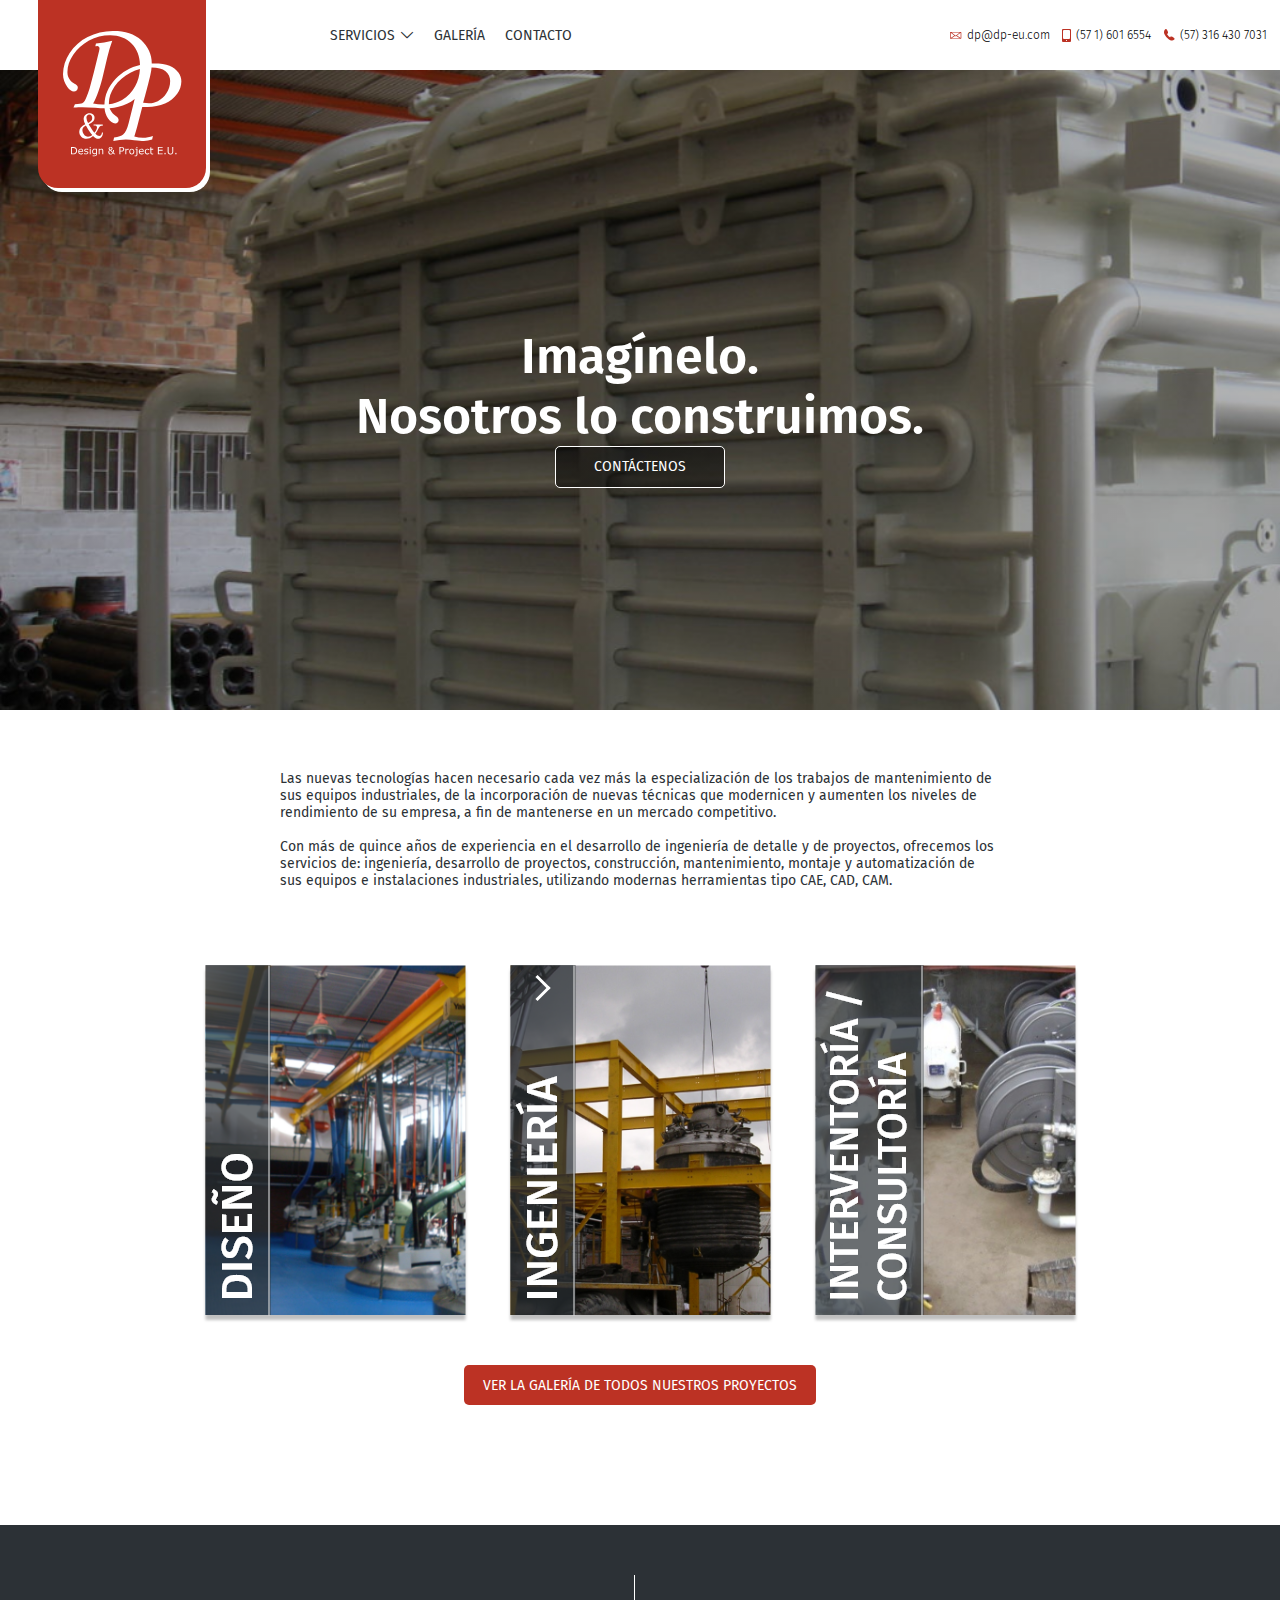
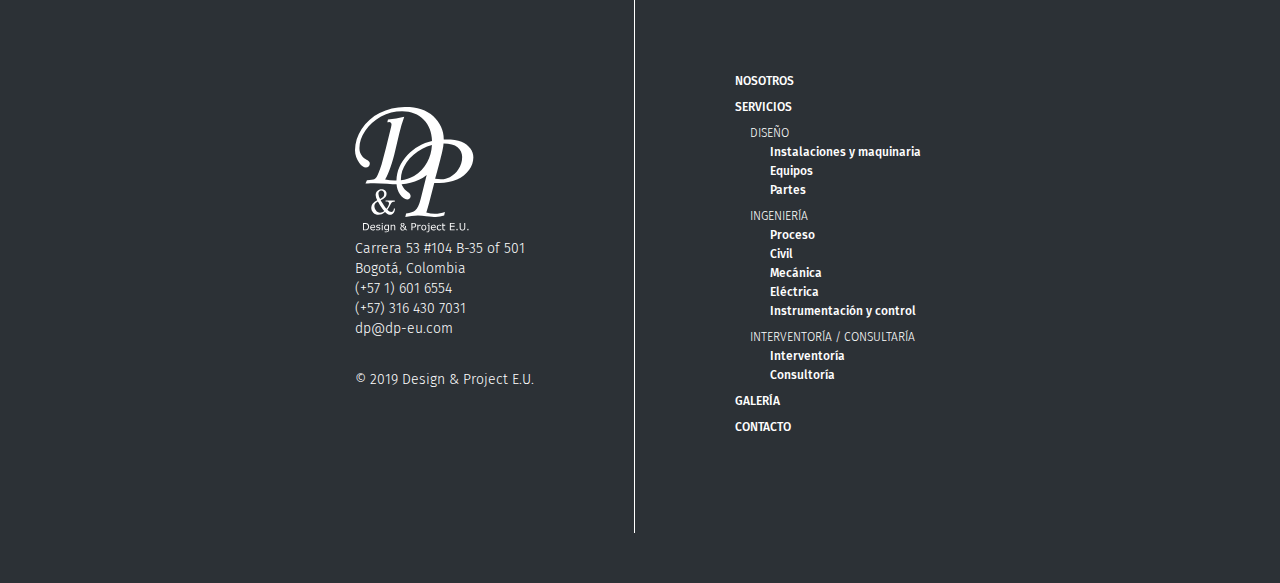
==== index.html @ 3a41f76b "Ajustes terminados" ====
<!DOCTYPE html>
<html>
  <head>
    <meta charset="utf-8">
    <title>Home</title>
    <link rel="icon" type="image/png" href="images/favicon_dyp.png" />
    <link href="https://fonts.googleapis.com/css?family=Fira+Sans:300,400,500,600" rel="stylesheet">
    <link rel="stylesheet" href="css/design.css">
    <link rel="stylesheet" href="css/pestaña.css">
    <meta name="viewport" content="width=device-width, initial-scale=1.0" />
  </head>
  <body>
    
    <!-- Logo -->
    <figure class="logotipo">
      <a id="logotipo" href="index.html">
        <div class="logotipo_fondo_blanco">
        </div>
        <div class="logotipo_fondo_carmesi">
          <img src="images/header/Logo DG 2019/Logo DG 2019.png" alt="">
        </div>
      </a>
    </figure>
      
    <header class="header">
      <div class="responsive">
        <a href="index.html" class="logo_responsive"></a>
        <i class="icon-menu burger_button" id="burger_menu"></i>
      </div>
      <nav class="menu">
        <ul>
          <li>
            <a class="submenu" href="#">SERVICIOS <i class="icon-down" style="text-indent: 5px;"></i></a>
            <nav class="desplegable">
              <ul>
                <li><a href="diseño.html">Diseño</a></li>
                <li><a href="ingenieria.html">Ingeniería</a></li>
                <li><a href="interventoria.html">Interventoria/Consultoria</a></li>
              </ul>
            </nav>
          </li>
          <li>
            <a class="submenu" href="galeria.html">GALERÍA</a>
          </li>
          <li>
            <a class="submenu" href="contacto.html">CONTACTO</a>
          </li>
        </ul>
      </nav>
      <div class="datos_contacto">
        <ul>
          <li>
            <img src="images/header/Grupo 2/Grupo 2.png" alt="correo" align="center"><p class="contacto">dp@dp-eu.com</p>
          </li>
          <li>
            <img src="images/header/Grupo 6/Grupo 6.png" alt="telefono" align="center"><p class="contacto">(57 1) 601 6554</p>
          </li>
          <li>
            <img src="images/header/Grupo 7/Grupo 7.png" alt="telefono movil" align="center"><p class="contacto">(57) 316 430 7031</p>
          </li>
        </ul>
      </div>
    </header>

    <!-- Portada -->
    <section class="background">
      <div class="contenedor">
        <div class="presentacion">
          <h1>Imagínelo.<br>Nosotros lo construimos.</h1>
          <div align="center">
            <div class="contacto_caja">
              <a class="contacto_enlace" href="#">CONTÁCTENOS</a>
            </div>
          </div>
        </div>
      </div>
    </section>

    <!-- Proyectos -->
    <section class="proyectos">
      <div class="contenedor">
        <p class="parrafo">Las nuevas tecnologías hacen necesario cada vez más la especialización de los trabajos de mantenimiento de sus equipos industriales, de la incorporación de nuevas técnicas que modernicen y aumenten los niveles de rendimiento de su empresa, a fin de mantenerse en un mercado competitivo.<br/><br/>Con más de quince años de experiencia en el desarrollo de ingeniería de detalle y de proyectos, ofrecemos los servicios de: ingeniería, desarrollo de proyectos, construcción, mantenimiento, montaje y automatización de sus equipos e instalaciones industriales, utilizando modernas herramientas tipo CAE, CAD, CAM.</p>
        
        <article class="proyecto_caja_home">
          <a href="diseño.html">
            <img src="images/home/img_serv_1_home.png" alt="">
          </a>
        </article>
      
        <article class="proyecto_caja_home">
          <a href="ingenieria.html">
            <img src="images/home/img_serv_2_home.png" alt="">
          </a>
        </article>
      
        <article class="proyecto_caja_home">
          <a href="interventoria.html">
            <img src="images/home/img_serv_3_home.png" alt="">
          </a>
        </article>

        <div class="contenedor_caja">
          <div class="ver_proyectos_caja">
            <a class="ver_proyectos" href="proyectos.html">VER LA GALERÍA DE TODOS NUESTROS PROYECTOS</a>
          </div>
        </div>
      </div>
    </section>

    <!-- Footer -->
    <footer class="footer">
      <div class="contenedor">

        <div class="col1">
          <img src="images/header/Logo DG 2019/Logo DG 2019.png" />
          <p class="a">Carrera 53 #104 B-35 of 501</p>
          <p class="a">Bogotá, Colombia</p>
          <p class="a">(+57 1) 601 6554</p>
          <p class="a">(+57) 316 430 7031</p>
          <p class="a">dp@dp-eu.com</p>
          <br>
          <p>© 2019 Design & Project E.U.</p>
        </div>

        <div class="linea"></div>

        <div class="col2">
          <p>NOSOTROS</p>
          <p>SERVICIOS</p>
          <div class="a">
            <p>DISEÑO</p>
            <div class="b">
              <p>Instalaciones y maquinaria</p>
              <p>Equipos</p>
              <p>Partes</p>
            </div>
          </div>
          <div class="a">
            <p>INGENIERÍA</p>
            <div class="b">
              <p>Proceso</p>
              <p>Civil</p>
              <p>Mecánica</p>
              <p>Eléctrica</p>
              <p>Instrumentación y control</p>
            </div>
          </div>
          <div class="a">
            <p>INTERVENTORÍA / CONSULTARÍA</p>
            <div class="b">
              <p>Interventoría</p>
              <p>Consultoría</p>
            </div>
          </div>
          <P>GALERÍA</P>
          <p>CONTACTO</p>
        </div>

      </div>
    </footer>
    <script type="text/javascript" src="javascript/menu.js"></script>
  </body>
</html>
---- css/design.css ----
/* Icono */

@font-face {
  font-family: 'icomoon';
  src:  url('../fonts/icomoon.eot?j0wt7a');
  src:  url('../fonts/icomoon.eot?j0wt7a#iefix') format('embedded-opentype'),
    url('../fonts/icomoon.ttf?j0wt7a') format('truetype'),
    url('../fonts/icomoon.woff?j0wt7a') format('woff'),
    url('../fonts/icomoon.svg?j0wt7a#icomoon') format('svg');
  font-weight: normal;
  font-style: normal;
}

[class^="icon-"], [class*=" icon-"] {
  /* use !important to prevent issues with browser extensions that change fonts */
  font-family: 'icomoon' !important;
  speak: none;
  font-style: normal;
  font-weight: normal;
  font-variant: normal;
  text-transform: none;
  line-height: 1;

  /* Better Font Rendering =========== */
  -webkit-font-smoothing: antialiased;
  -moz-osx-font-smoothing: grayscale;
}

.icon-menu:before {
  content: "\e902";
}
.icon-down:before {
  content: "\e900";
}

/* Header_responsive */
.responsive{
  display: none;
  padding: 5px;
  border-bottom: 1px solid black;
  background: #E9E9E9;
}

.logo_responsive {
  display: none;
  width: 40px;
  height: 40px;
  background-size: 40px 40px;
  background-image: url('../images/header/Logo\ DP.svg');
}

.burger_button {
  width: 40px;
  height: 40px;
  display: none;
  line-height: 40px;
  text-align: center;
  z-index: 6;
  left: 5px;
  top: 5px;
  color: black;
  /* float: right; */
}


/* General */

body {
  font-family: 'Fira Sans', sans-serif;
  margin: 0;
}

.contenedor {
  max-width: 955px;
  margin: auto;
  position: relative;
}

a {
  text-decoration: none;
}

/* Header */

#logotipo {
  z-index: 200;
}

.logotipo {
  margin-top: 0px;
  margin-left: 3%;
  /* display: inline-block; */
  display: flex;
  align-self: flex-start;
  position: fixed;
  z-index: 200;
}

.logotipo_fondo_carmesi {
  display: flex;
  align-items: center;
  justify-content: center;
  width: 168px;
  height: 188px;
  background: #BC3224;
  border-radius: 0px 0px 20px 20px;
  position: relative;
}

.logotipo_fondo_blanco {
  margin: 0px 4px 4px 4px;
  display: flex;
  align-items: center;
  justify-content: center;
  width: 168px;
  height: 192px;
  background: #FFFFFF;
  border-radius: 0px 0px 20px 20px;
  position: absolute;
}

.header {
  display: flex;
  height: 70px;
  width: 100%;
  z-index: 1;
  align-items: center;
  justify-content: space-between;
  flex-wrap: wrap;
}

.menu {
  padding-left: 25%;
  height: inherit;
  display: flex;
}

.menu ul {
  display: flex;
  height: inherit;
  margin: 0px;
  padding: 0px;
  list-style: none;
  justify-content: space-around;
}

.menu ul li {
  height: inherit;
  margin: 0px 5%;
}

.menu li a {
  height: inherit;
  display: flex;
  align-items: center;
}

.menu li a { /* las propiedades del texto */
  text-decoration: none;
  color: #2C3136;
  font-size: 14px;
  font-weight: 400;
}

.menu ul li .submenu:hover {
  box-sizing: border-box;
  color: #BC3224;
  border-bottom: 3px solid #BC3224;
}

.datos_contacto {
  display: flex;
  padding-right: 1vw;
}

.datos_contacto ul {
  display: inherit;
}

.datos_contacto li {
  display: inherit;
  margin-left: 1vw;
  align-items: center;
}

.header .contacto {
  display: inherit;
  margin-left: 5px;
  font-size: 12px;
  font-weight: 300;
}

/* Menu desplegable */

.desplegable {
  display: none;
  margin-top: 0px;
  background: linear-gradient(
      rgba(255, 255, 255, 0.5),
      rgba(255, 255, 255, 0.5)
    );
    border: 1px solid #707070;
}

.desplegable ul li a {
  margin-top: 1.5px;
  color: #161616;
	text-decoration:none;
	padding:10px 12px;
}

.desplegable ul li a:hover {
  color: #BC3224;
}

.desplegable {
	position:absolute;
	/* min-width:140px; */
  margin: 0px;
  padding: 0px;
}

.menu li:hover > .desplegable {
  display: block;
}

.desplegable ul {
  position:relative;
  justify-content: center;
  flex-direction: column;
  z-index: 1;
}

/* Portada */

.background {
  background-image: linear-gradient(
      rgba(0, 0, 0, 0.3),
      rgba(0, 0, 0, 0.3)
    ),
    url('../images/IMG_0376/IMG_0376.png');
  background-size: cover;
  padding: 20px;
  height: 600px;
  display: flex;
  align-items: center;
  justify-content: center;
}

.background_diseño {
  background-image: linear-gradient(
      rgba(0, 0, 0, 0.3),
      rgba(0, 0, 0, 0.3)
    ),
    url('../images/S5000719/S5000719.png');
  background-size: cover;
  padding: 20px;
  height: 200px;
  display: flex;
  align-items: center;
  justify-content: center;
  flex-wrap: wrap;
}

.background_ingenieria {
  background-image: linear-gradient(
      rgba(0, 0, 0, 0.3),
      rgba(0, 0, 0, 0.3)
    ),
    url('../images/Imagen016/Imagen016.png');
  background-size: cover;
  padding: 20px;
  height: 200px;
  display: flex;
  align-items: center;
  justify-content: center;
  flex-wrap: wrap;
}

.background_interventoria {
  background-image: linear-gradient(
      rgba(0, 0, 0, 0.3),
      rgba(0, 0, 0, 0.3)
    ),
    url('../images/Imagen_001/Imagen_001.png');
  background-size: cover;
  padding: 20px;
  height: 200px;
  display: flex;
  align-items: center;
  justify-content: center;
  flex-wrap: wrap;
}

.background_proyectos {
  background-image: linear-gradient(
      rgba(0, 0, 0, 0.3),
      rgba(0, 0, 0, 0.3)
    ),
    url('../images/S5000719/S5000719.png');
  background-size: cover;
  padding: 20px;
  height: 200px;
  display: flex;
  align-items: center;
  justify-content: center;
  flex-wrap: wrap;
}

.presentacion {
  text-align: center;
  display: flex;
  justify-content: center;
  align-items: center;
  flex-direction: column;
}

h1 {
  font-weight: 600;
  font-size: 50px;
  color: #FFFFFF;
  margin-bottom: 0px;
}

.texto_background {
  color: white;
  max-width: 400px;
}

.contacto_caja {
  display: flex;
  background: linear-gradient(
      rgba(0, 0, 0, 0.5),
      rgba(0, 0, 0, 0.5)
    );
  width: 168px;
  height: 40px;
  border: 1px solid #FFFFFF;
  border-radius: 5px;
  align-items: center;
  justify-content: center;
}

.contacto_enlace {
  color: white;
  font-size: 14px;
  font-weight: 400;
}

/* Sección proyectos */

.proyectos {
  display: flex;
  justify-content: center;
  flex-wrap: flex;
  text-align: center;
}

.titulo {
  margin-top: 60px;
  margin-bottom: 22.5px;
  text-align: center;
  font-size: 36px;
  font-weight: 400;
  color: #2C3136;
}

.proyecto_caja_home {
  display: inline-block;
  margin: 16px;
}

.proyecto_caja {
  width: 260px;
  height: 349.5px;
  padding: 5px 5px 14px 5px;
  display: inline-block;
  margin: 16px;
  background: #E9E9E9;
  text-align: center;
}

/* Sí los titulos son como me mostro Camilo, es necesario quitar '.proyecto_titulo_especial' por '.proyecto_titulo' y hacer los respectivos cambios*/

.proyecto_titulo {
  display: flex;
  flex-wrap: flex;
  justify-content: center;
  font-size: 16px;
  font-weight: 500;
  margin: 0px 0px 3em 0px;
}

.proyecto_titulo_especial {
  display: flex;
  flex-wrap: flex;
  justify-content: center;
  font-size: 16px;
  font-weight: 500;
  margin: 0px 0px 2em 0px;
}

.proyecto_subtitulo {
  font-size: 11px;
  font-weight: 400;
  margin-bottom: 6px;
}

.proyecto_datos {
  font-size: 13px;
  font-weight: 400;
}

.ver_imagenes {
  font-size: 12px;
  font-weight: 400;
  color: #BC3224;
}

.contenedor_caja {
  padding-top: 20px;
  display: flex;
  justify-content: center;
}

.ver_proyectos_caja {
  width: 352px;
  height: 40px;
  border-radius: 5px;
  /* border: none; */
  /* padding: 20px 68px 10px; */
  background: #BC3224;
  cursor: pointer;
  text-decoration: none;
  display: flex;
  align-items: center;
  justify-content: center;
  margin-bottom: 120px;
}

.ver_proyectos {
  color: white;
  font-size: 14px;
  font-weight: 400;
}

/* Footer */

.footer {
  color: #FFFFFF;
  background: #2C3136;
  padding: 50px;
  display: flex;
}

.footer .contenedor {
  display: flex;
  justify-content: space-evenly;
  align-items: center;
}

.col1 {
  font-size: 14px;
  font-weight: 300;
}

.col1 .a {
  margin: 3px 0px;
}

.linea {
  background: #FFFFFF;
  width: 1px;
  height: 558px;
  margin: 0px 100px;
}

.col2 {
  color: white;
  font-size: 12px;
  font-weight: 500;
  margin: 0px;
}

.col2 .a {
  text-indent: 15px;
  font-weight: 300;
}

.col2 .a p {
  margin-top: 12px;
  margin-bottom: 5px;
}

.col2 .b {
  text-indent: 30px;
  font-weight: 500;
}

.col2 .b p {
  margin: 5px;
}

/* Media Queries */

@media screen and (max-width: 1024px) {
  .logotipo {
    margin: 0px;
  }
}

@media screen and (max-width: 790px) {
  .datos_contacto {
    /* padding-right: .5vw; */
  }
}

@media screen and (max-width: 768px) {
  .datos_contacto {
    display: none;
  }
  body {
    position: relative;
  }
  .responsive{
    display: flex;
    width: 100%;
    justify-content: space-between;
    z-index: 2;
  }
  .logo_responsive {
    display: block;
  }
  .burger_button {
    display: block;
  }
  .logotipo {
    display: none;
  }
  .header {
    /* display: block; */
    position: absolute;
    display: flex;
    height: auto;
    justify-content: center;
    justify-content: space-between;
  }
  .header ul {
    display: block;
  }
  .header ul li {
    height: 50px;
  }
  .header a {
    justify-content: center;
  }
  .menu {
    display: flex;
    /* display: flex; */
    padding: 0px;
    margin: 0px;
    width: 100%;
    justify-content: center;
    background-color: rgba(255, 255, 255, 0.5);
    position: absolute;
    top: -151px;
    /* left: -100vw; */
    transition: .3s;
  }
  .menu.is_active {
    top: 50px;
    /* left: 0; */
  }
  .menu ul li {
    border-bottom: .5px solid black;
  }
  .menu ul, .menu ul li, .menu ul li a {
    width: 100%;
    margin: 0px;
  }
  hr {
    display: none;
  }
}

@media screen and (max-width: 480px) {
  .background {
    height: 300px;
  }
  h1 {
    font-size: 40px;
  }
  .titulo {
    font-size: 24px;
  }
  .footer .contenedor{
    display: block;
  }
  .col1 {
    text-align: center;
  }
  .linea {
    display: none;
  }

}

@media screen and (max-width: 320px) {
  .ver_proyectos_caja {
    width: 300px;
  }
  .titulo {
    font-size: 20px;
  }
}
---- css/pestaña.css ----
.pegado {
  position: -webkit-sticky;
}

/* Style the tab */
.tab {
  margin-top: 50px;
  overflow: hidden;
  text-align: center;
  border-bottom: 1px solid #707070;
  display: flex;
  justify-content: center;
  align-items: center;
  flex-wrap: flex;
}

/* Style the buttons that are used to open the tab content */
.tab button {
  background-color: inherit;
  float: left;
  border: none;
  outline: none;
  cursor: pointer;
  padding: 14px 16px;
}

/* Change background color of buttons on hover */
.tab button:hover {
  color: #BC3224;
}

/* Create an active/current tablink class */
.tab button.active {
  font-weight: bold;
  color: #BC3224;
  border-bottom: 3px solid #BC3224;
}

/* Style the tab content */
.tabcontent {
  display: none;
  margin: auto;
  position: relative;
}

.tabcontent h2 {
  font-size: 33px;
  font-weight: 400;
  color: #2C3136;
  text-align: center;
}

.texto {
  margin: auto;
  margin-bottom: 60px;
  max-width: 450px;
  position: relative;
  font-size: 16px;
  font-weight: 400;
  color: #2C3136;
  display: flex;
}

.parrafo {
  margin: 60px 117.500px;
  max-width: 720px;
  position: relative;
  font-size: 14px;
  font-weight: 400;
  color: #2C3136;
  display: flex;
  flex-wrap: wrap;
  text-align: start;
}

.linear {
  text-align: center;
  /* display: flex;
  justify-content: center;
  align-items: center; */
}

.tabcontent .izquierda {
  /* align: left; */
  size: 1px;
  width: 31%;
  display: inline-block;
  /* display: inherit; */
}

.tabcontent .titulo_pestaña {
  margin: 15px;
  /* margin-top: 60px; */
  margin-bottom: 22.5px;
  text-align: center;
  font-size: 28px;
  font-weight: 300;
  color: #2C3136;
  /* flex-wrap: nowrap; */
  display: inline-block;
  /* display: inherit; */
}

.tabcontent .derecha {
  /* align: right; */
  size: 1px;
  width: 31%;
  display: inline-block;
  /* display: inherit; */
}

.alinear {
  display: flex;
  align-items: center;
  flex-wrap: wrap;
  justify-content: center;
}

/* boton de desarrollo contacto */

.desarrollo_contacto { /*padre*/
  margin-top: 30px;
  margin-bottom: 120px;
  background: #1C3144;
  height: 5%;
  border: 1px solid #707070;
  color: #FFFFFF;
  padding: 40px;
  display: flex;
  justify-content: space-evenly;
  align-items: center;
  flex-wrap: wrap;
}

.desarrollo_contacto p { /*hijo*/
  max-width: 500px;
  font-size: 24px;
  font-weight: 400;
  text-align: center;
}

.desarrollo_contacto .boton { /*hijo*/
  max-width: 150px;
  height: 24px;
  background: #BC3224;
  border-radius: 5px;
  padding: 34px;
  text-decoration: none;
  /* sombra */
}

.desarrollo_contacto .boton .enlace { /*hijo*/
  font-size: 14px;
  font-weight: 400;
  color: #FFFFFF;
}

@media screen and (max-width: 768px) {
  .tabcontent .izquierda {
    display: none;
  }
  .tabcontent .derecha {
    display: none;
  }
  .parrafo {
    margin: 60px 8%;
  }
}

@media screen and (max-width: 480px) {
  .tab {
    flex-direction: column;
  }
}
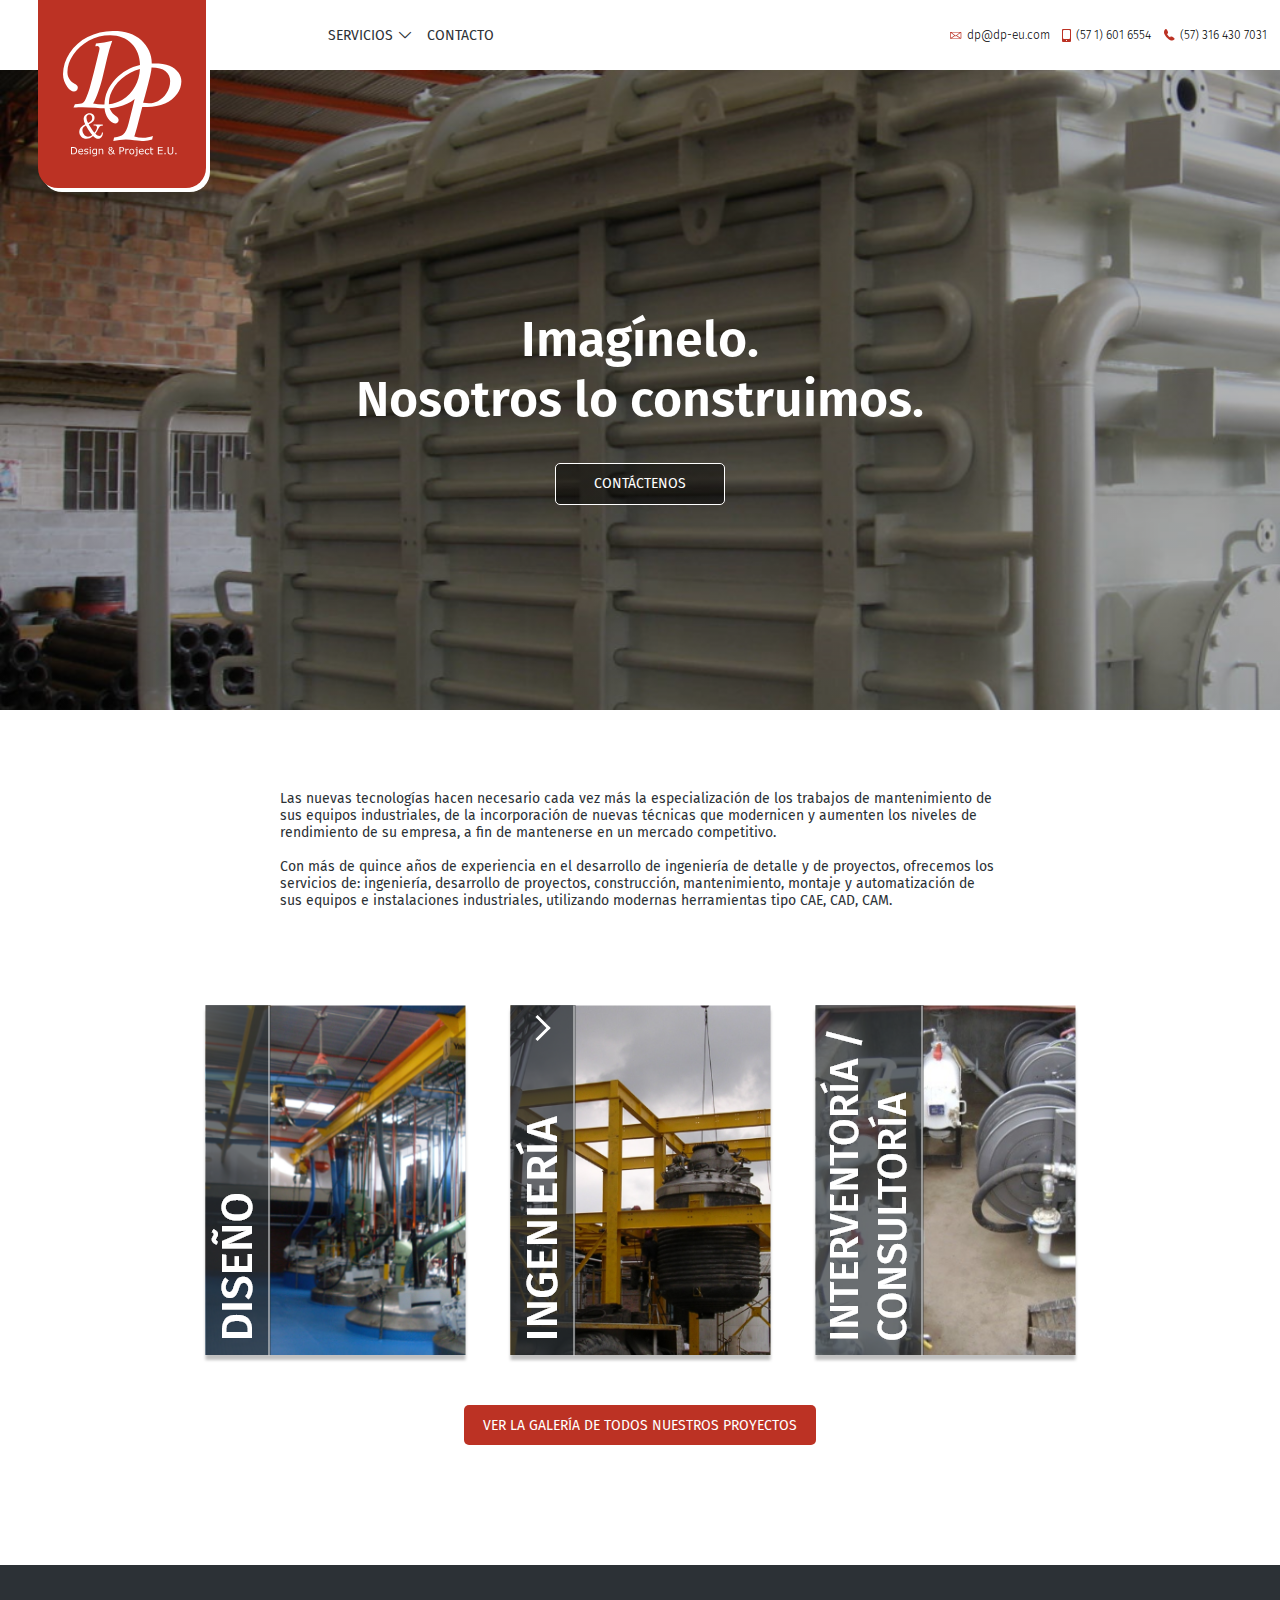
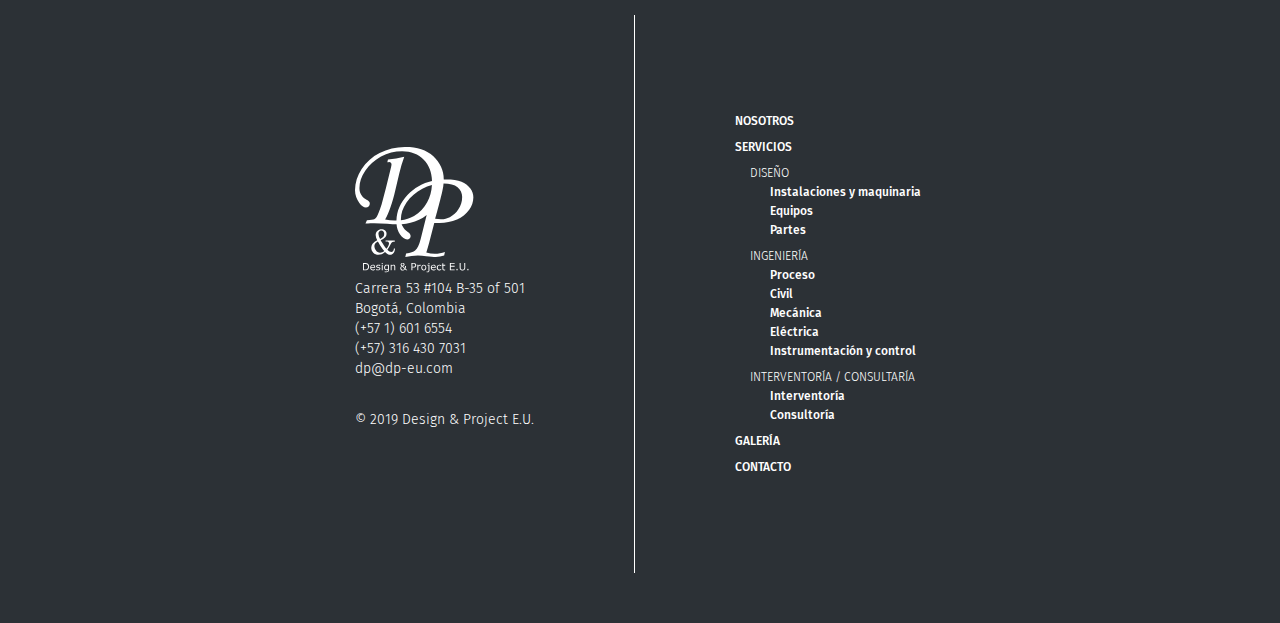
==== commit fba0cc83: "Proyecto ya en producción, ajustes pendientes" ====
--- a/index.html
+++ b/index.html
@@ -39,9 +39,9 @@
               </ul>
             </nav>
           </li>
-          <li>
+          <!-- <li>
             <a class="submenu" href="galeria.html">GALERÍA</a>
-          </li>
+          </li> -->
           <li>
             <a class="submenu" href="contacto.html">CONTACTO</a>
           </li>
@@ -79,21 +79,21 @@
     <!-- Proyectos -->
     <section class="proyectos">
       <div class="contenedor">
-        <p class="parrafo">Las nuevas tecnologías hacen necesario cada vez más la especialización de los trabajos de mantenimiento de sus equipos industriales, de la incorporación de nuevas técnicas que modernicen y aumenten los niveles de rendimiento de su empresa, a fin de mantenerse en un mercado competitivo.<br/><br/>Con más de quince años de experiencia en el desarrollo de ingeniería de detalle y de proyectos, ofrecemos los servicios de: ingeniería, desarrollo de proyectos, construcción, mantenimiento, montaje y automatización de sus equipos e instalaciones industriales, utilizando modernas herramientas tipo CAE, CAD, CAM.</p>
+        <p class="parrafo_home">Las nuevas tecnologías hacen necesario cada vez más la especialización de los trabajos de mantenimiento de sus equipos industriales, de la incorporación de nuevas técnicas que modernicen y aumenten los niveles de rendimiento de su empresa, a fin de mantenerse en un mercado competitivo.<br/><br/>Con más de quince años de experiencia en el desarrollo de ingeniería de detalle y de proyectos, ofrecemos los servicios de: ingeniería, desarrollo de proyectos, construcción, mantenimiento, montaje y automatización de sus equipos e instalaciones industriales, utilizando modernas herramientas tipo CAE, CAD, CAM.</p>
         
-        <article class="proyecto_caja_home">
+        <article class="caja_alternativa">
           <a href="diseño.html">
             <img src="images/home/img_serv_1_home.png" alt="">
           </a>
         </article>
       
-        <article class="proyecto_caja_home">
+        <article class="caja_alternativa">
           <a href="ingenieria.html">
             <img src="images/home/img_serv_2_home.png" alt="">
           </a>
         </article>
       
-        <article class="proyecto_caja_home">
+        <article class="caja_alternativa">
           <a href="interventoria.html">
             <img src="images/home/img_serv_3_home.png" alt="">
           </a>
--- a/css/design.css
+++ b/css/design.css
@@ -196,8 +196,8 @@
   display: none;
   margin-top: 0px;
   background: linear-gradient(
-      rgba(255, 255, 255, 0.5),
-      rgba(255, 255, 255, 0.5)
+      rgba(255, 255, 255, 1.0),
+      rgba(255, 255, 255, 1.0)
     );
     border: 1px solid #707070;
 }
@@ -307,6 +307,21 @@
   flex-wrap: wrap;
 }
 
+.background_contacto {
+  background-image: linear-gradient(
+      rgba(0, 0, 0, 0.3),
+      rgba(0, 0, 0, 0.3)
+    ),
+    url('../images/contacto/contacto.png');
+  background-size: cover;
+  padding: 20px;
+  height: 200px;
+  display: flex;
+  align-items: center;
+  justify-content: center;
+  flex-wrap: wrap;
+}
+
 .presentacion {
   text-align: center;
   display: flex;
@@ -319,10 +334,16 @@
   font-weight: 600;
   font-size: 50px;
   color: #FFFFFF;
+}
+
+.titulo_portada {
+  font-weight: 600;
+  font-size: 50px;
+  color: #FFFFFF;
   margin-bottom: 0px;
 }
 
-.texto_background {
+.texto_portada {
   color: white;
   max-width: 400px;
 }
@@ -356,6 +377,19 @@
   text-align: center;
 }
 
+.parrafo_home {
+  margin: 60px auto;
+  padding: 20px;
+  max-width: 720px;
+  position: relative;
+  font-size: 14px;
+  font-weight: 400;
+  color: #2C3136;
+  display: flex;
+  flex-wrap: wrap;
+  text-align: start;
+}
+
 .titulo {
   margin-top: 60px;
   margin-bottom: 22.5px;
@@ -365,9 +399,26 @@
   color: #2C3136;
 }
 
-.proyecto_caja_home {
+.contactos {
+  display: flex;
+  align-items: center;
+  justify-content: space-around;
+  flex-wrap: wrap;
+}
+
+.caja_alternativa {
   display: inline-block;
   margin: 16px;
+}
+
+.caja_contacto {
+  display: inline-block;
+  margin: 16px 50px;
+}
+
+.contactos_textos {
+  display: flex;
+  justify-content: baseline;
 }
 
 .proyecto_caja {
@@ -380,8 +431,6 @@
   text-align: center;
 }
 
-/* Sí los titulos son como me mostro Camilo, es necesario quitar '.proyecto_titulo_especial' por '.proyecto_titulo' y hacer los respectivos cambios*/
-
 .proyecto_titulo {
   display: flex;
   flex-wrap: flex;
@@ -389,15 +438,6 @@
   font-size: 16px;
   font-weight: 500;
   margin: 0px 0px 3em 0px;
-}
-
-.proyecto_titulo_especial {
-  display: flex;
-  flex-wrap: flex;
-  justify-content: center;
-  font-size: 16px;
-  font-weight: 500;
-  margin: 0px 0px 2em 0px;
 }
 
 .proyecto_subtitulo {
@@ -427,15 +467,13 @@
   width: 352px;
   height: 40px;
   border-radius: 5px;
-  /* border: none; */
-  /* padding: 20px 68px 10px; */
   background: #BC3224;
   cursor: pointer;
   text-decoration: none;
   display: flex;
   align-items: center;
   justify-content: center;
-  margin-bottom: 120px;
+  /* margin-bottom: 120px; */
 }
 
 .ver_proyectos {
@@ -447,6 +485,7 @@
 /* Footer */
 
 .footer {
+  margin-top: 120px;
   color: #FFFFFF;
   background: #2C3136;
   padding: 50px;
@@ -506,12 +545,6 @@
 @media screen and (max-width: 1024px) {
   .logotipo {
     margin: 0px;
-  }
-}
-
-@media screen and (max-width: 790px) {
-  .datos_contacto {
-    /* padding-right: .5vw; */
   }
 }
 
@@ -556,27 +589,27 @@
   }
   .menu {
     display: flex;
-    /* display: flex; */
     padding: 0px;
     margin: 0px;
     width: 100%;
     justify-content: center;
-    background-color: rgba(255, 255, 255, 0.5);
+    background-color: rgba(255, 255, 255, 1.0);
     position: absolute;
     top: -151px;
-    /* left: -100vw; */
     transition: .3s;
   }
   .menu.is_active {
     top: 50px;
-    /* left: 0; */
   }
   .menu ul li {
     border-bottom: .5px solid black;
   }
   .menu ul, .menu ul li, .menu ul li a {
-    width: 100%;
+    width: 100vw; /* 100% */
     margin: 0px;
+  }
+  .desplegable ul li a {
+    padding: 0px;
   }
   hr {
     display: none;
@@ -590,6 +623,13 @@
   h1 {
     font-size: 40px;
   }
+  .titulo_portada {
+    margin-top: 60px;
+    font-size: 30px;
+  }
+  .texto_portada {
+    font-size: 13px;  
+  }
   .titulo {
     font-size: 24px;
   }
--- a/css/pestaña.css
+++ b/css/pestaña.css
@@ -51,6 +51,22 @@
 }
 
 .texto {
+  margin: 60px auto;
+  max-width: 450px;
+  position: relative;
+  font-size: 16px;
+  font-weight: 400;
+  color: #2C3136;
+  display: flex;
+  justify-content: center;
+}
+
+.centrar_parrafo {
+  display: flex;
+  justify-content: center;
+}
+
+.parrafo {
   margin: auto;
   margin-bottom: 60px;
   max-width: 450px;
@@ -58,19 +74,6 @@
   font-size: 16px;
   font-weight: 400;
   color: #2C3136;
-  display: flex;
-}
-
-.parrafo {
-  margin: 60px 117.500px;
-  max-width: 720px;
-  position: relative;
-  font-size: 14px;
-  font-weight: 400;
-  color: #2C3136;
-  display: flex;
-  flex-wrap: wrap;
-  text-align: start;
 }
 
 .linear {
@@ -120,7 +123,6 @@
 
 .desarrollo_contacto { /*padre*/
   margin-top: 30px;
-  margin-bottom: 120px;
   background: #1C3144;
   height: 5%;
   border: 1px solid #707070;
@@ -162,9 +164,9 @@
   .tabcontent .derecha {
     display: none;
   }
-  .parrafo {
+  /* .parrafo {
     margin: 60px 8%;
-  }
+  } */
 }
 
 @media screen and (max-width: 480px) {
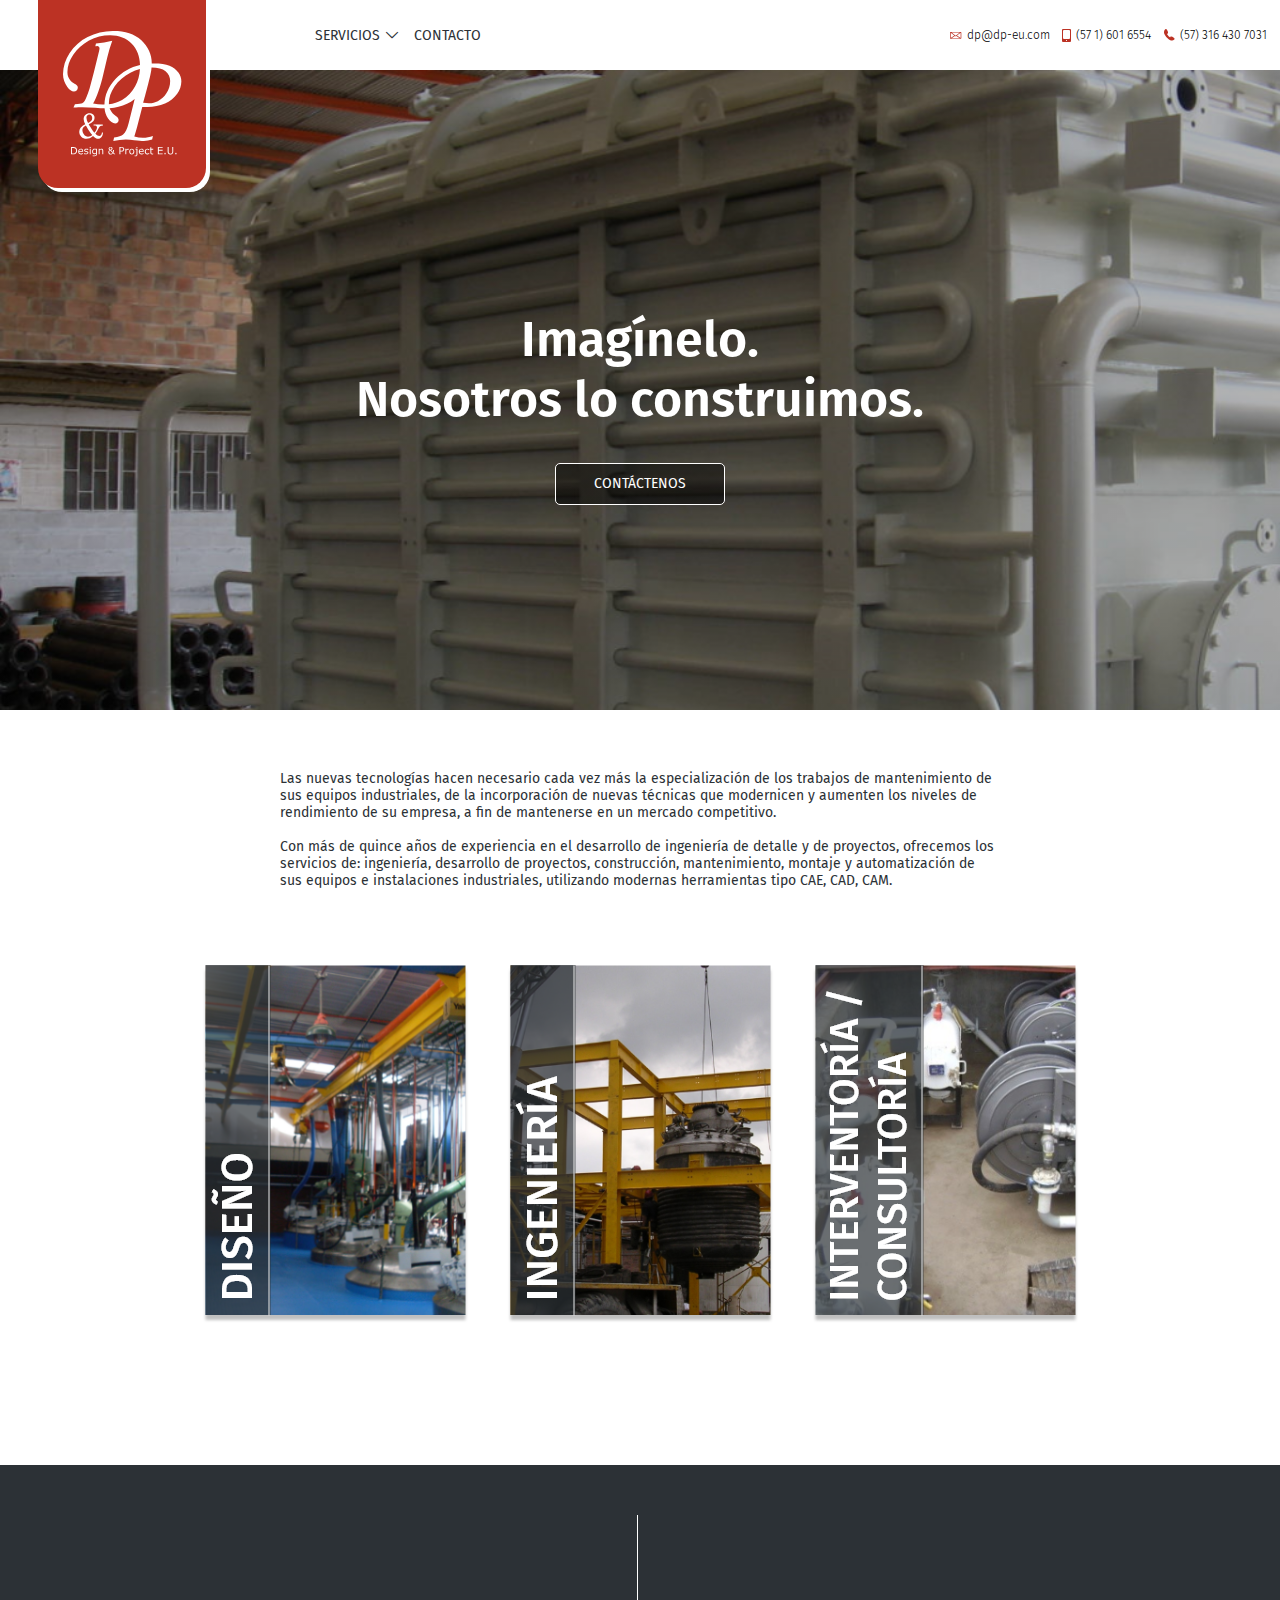
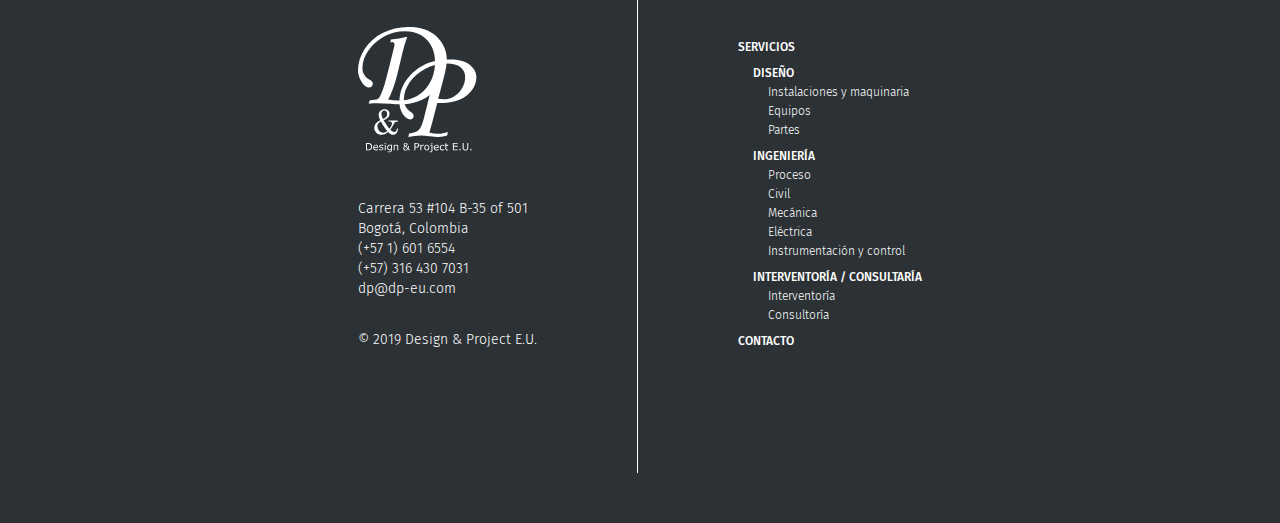
==== commit 149426e9: "nuevos cambios" ====
--- a/index.html
+++ b/index.html
@@ -68,9 +68,11 @@
         <div class="presentacion">
           <h1>Imagínelo.<br>Nosotros lo construimos.</h1>
           <div align="center">
-            <div class="contacto_caja">
-              <a class="contacto_enlace" href="#">CONTÁCTENOS</a>
-            </div>
+            <a href="contacto.html">
+              <div class="contacto_caja">
+                <p class="contacto_enlace">CONTÁCTENOS</p>
+              </div>
+            </a>
           </div>
         </div>
       </div>
@@ -99,11 +101,11 @@
           </a>
         </article>
 
-        <div class="contenedor_caja">
+        <!-- <div class="contenedor_caja">
           <div class="ver_proyectos_caja">
-            <a class="ver_proyectos" href="proyectos.html">VER LA GALERÍA DE TODOS NUESTROS PROYECTOS</a>
+            <a class="ver_proyectos" href="galeria.html">VER LA GALERÍA DE TODOS NUESTROS PROYECTOS</a>
           </div>
-        </div>
+        </div> -->
       </div>
     </section>
 
@@ -125,10 +127,9 @@
         <div class="linea"></div>
 
         <div class="col2">
-          <p>NOSOTROS</p>
           <p>SERVICIOS</p>
           <div class="a">
-            <p>DISEÑO</p>
+            <p><a href="diseño.html">DISEÑO</a></p>
             <div class="b">
               <p>Instalaciones y maquinaria</p>
               <p>Equipos</p>
@@ -136,7 +137,7 @@
             </div>
           </div>
           <div class="a">
-            <p>INGENIERÍA</p>
+            <p><a href="ingenieria.html">INGENIERÍA</a></p>
             <div class="b">
               <p>Proceso</p>
               <p>Civil</p>
@@ -146,14 +147,14 @@
             </div>
           </div>
           <div class="a">
-            <p>INTERVENTORÍA / CONSULTARÍA</p>
+            <p><a href="interventoria.html">INTERVENTORÍA / CONSULTARÍA</a></p>
             <div class="b">
               <p>Interventoría</p>
               <p>Consultoría</p>
             </div>
           </div>
-          <P>GALERÍA</P>
-          <p>CONTACTO</p>
+          <!-- <p><a href="galeria.html">GALERÍA</a></p> -->
+          <p><a href="contacto.html">CONTACTO</a></p>
         </div>
 
       </div>
--- a/css/design.css
+++ b/css/design.css
@@ -130,7 +130,7 @@
 }
 
 .menu {
-  padding-left: 25%;
+  padding-left: 24%;
   height: inherit;
   display: flex;
 }
@@ -196,8 +196,8 @@
   display: none;
   margin-top: 0px;
   background: linear-gradient(
-      rgba(255, 255, 255, 1.0),
-      rgba(255, 255, 255, 1.0)
+      rgba(255, 255, 255, 0.9),
+      rgba(255, 255, 255, 0.9)
     );
     border: 1px solid #707070;
 }
@@ -229,6 +229,7 @@
   justify-content: center;
   flex-direction: column;
   z-index: 1;
+  padding-right: 15px;
 }
 
 /* Portada */
@@ -379,7 +380,7 @@
 
 .parrafo_home {
   margin: 60px auto;
-  padding: 20px;
+  padding: 0px 10px;
   max-width: 720px;
   position: relative;
   font-size: 14px;
@@ -503,6 +504,10 @@
   font-weight: 300;
 }
 
+.col1 img {
+  margin-bottom: 40px;
+}
+
 .col1 .a {
   margin: 3px 0px;
 }
@@ -521,9 +526,13 @@
   margin: 0px;
 }
 
+.col2 p a {
+  text-decoration: none;
+  color: #FFFFFF;
+}
+
 .col2 .a {
   text-indent: 15px;
-  font-weight: 300;
 }
 
 .col2 .a p {
@@ -533,11 +542,11 @@
 
 .col2 .b {
   text-indent: 30px;
-  font-weight: 500;
+  font-weight: 300;
 }
 
 .col2 .b p {
-  margin: 5px;
+  margin: 5px 0px;
 }
 
 /* Media Queries */
--- a/css/pestaña.css
+++ b/css/pestaña.css
@@ -74,6 +74,7 @@
   font-size: 16px;
   font-weight: 400;
   color: #2C3136;
+  padding: 0px 10px;
 }
 
 .linear {
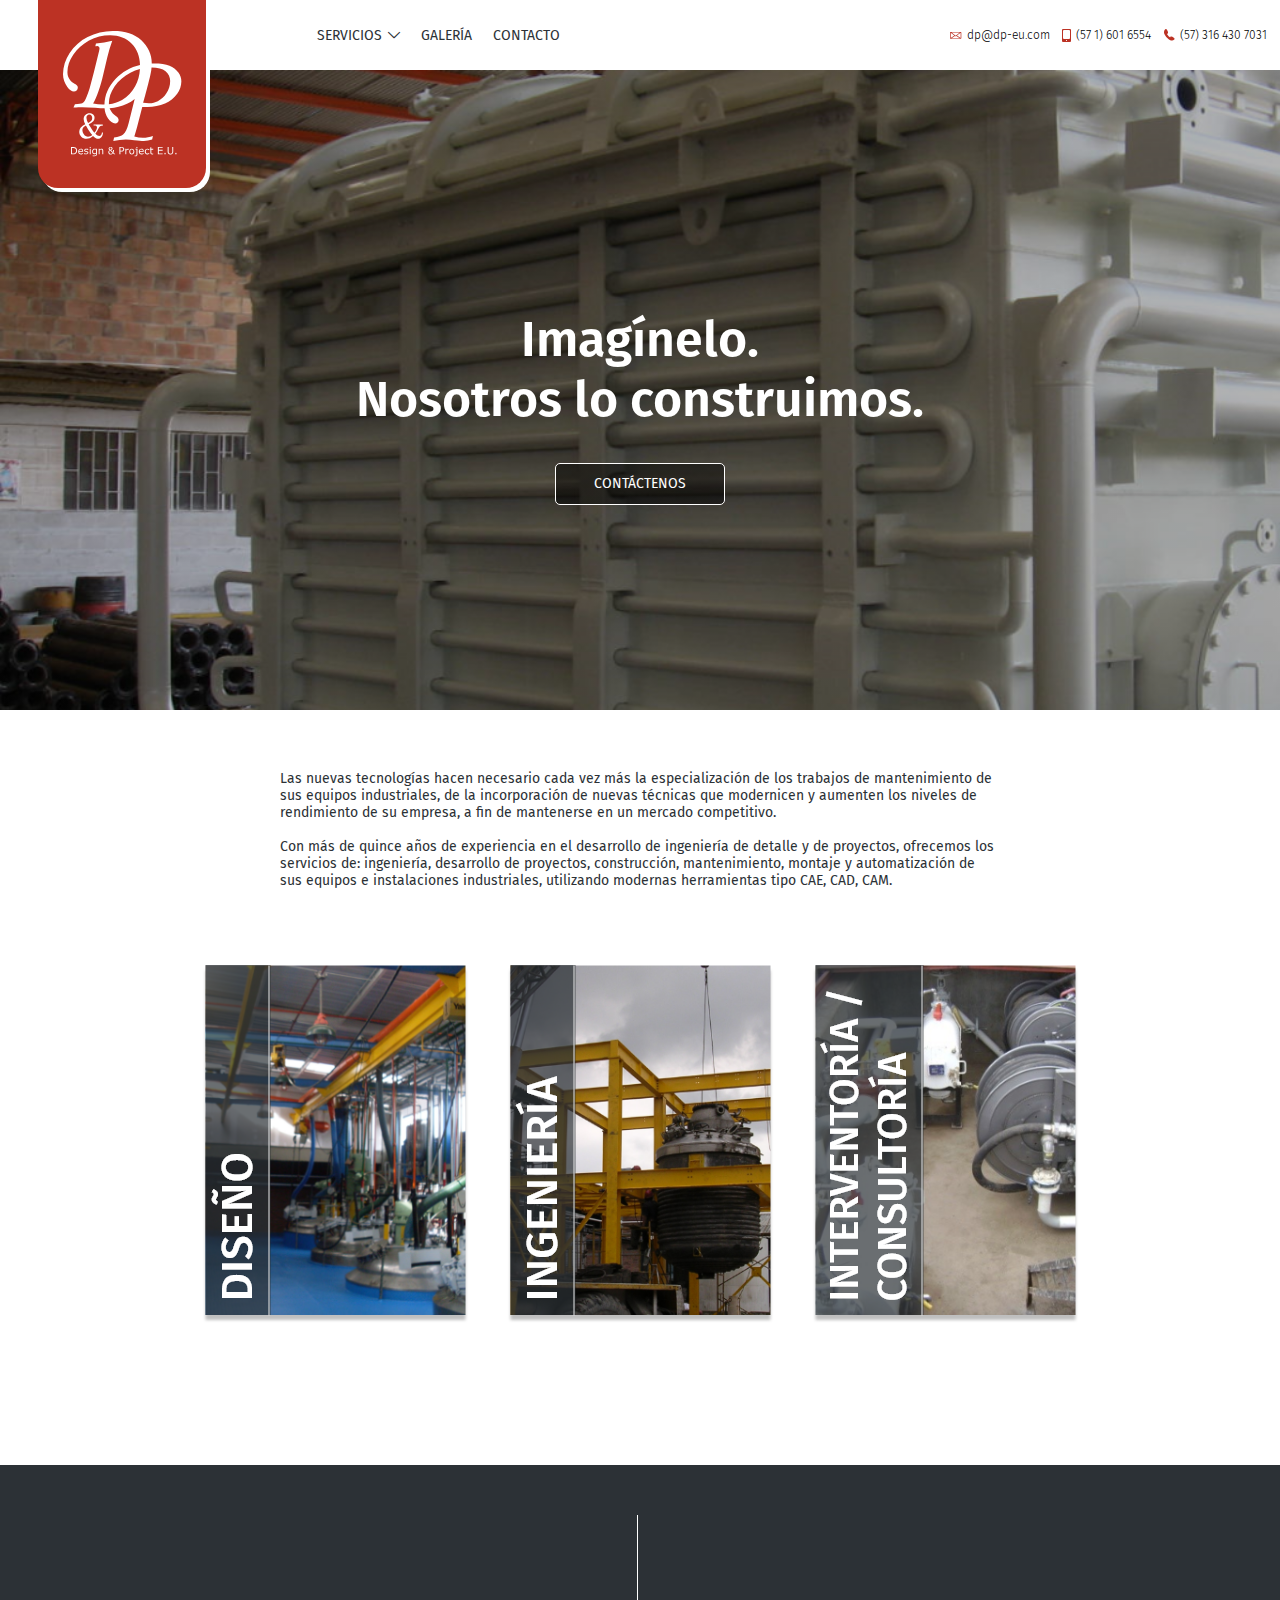
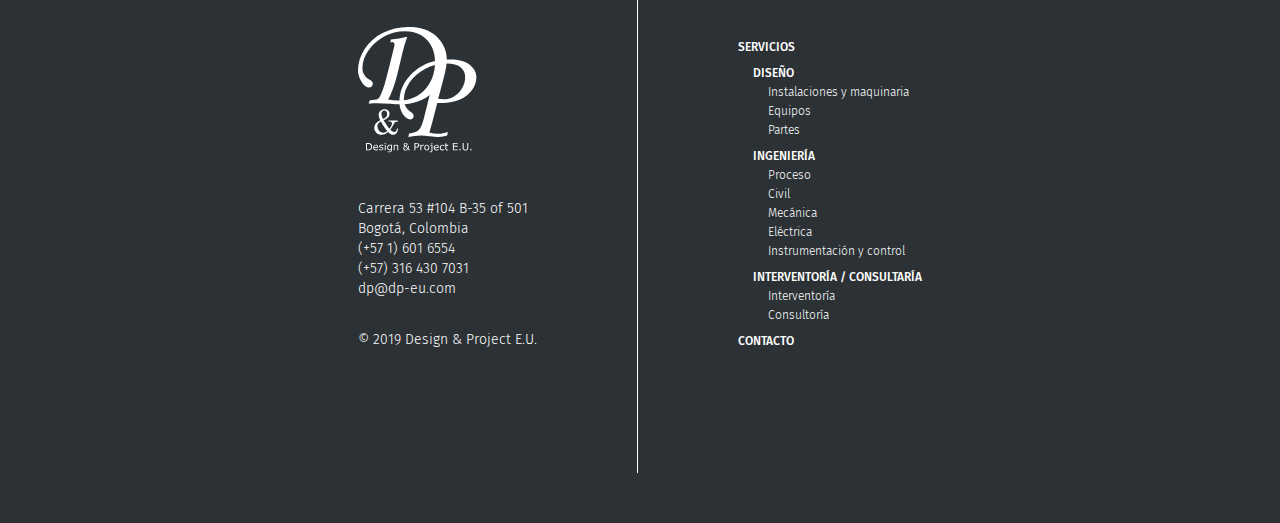
==== commit 5601d48f: "Empezando la galería" ====
--- a/index.html
+++ b/index.html
@@ -39,9 +39,9 @@
               </ul>
             </nav>
           </li>
-          <!-- <li>
+          <li>
             <a class="submenu" href="galeria.html">GALERÍA</a>
-          </li> -->
+          </li>
           <li>
             <a class="submenu" href="contacto.html">CONTACTO</a>
           </li>
--- a/css/design.css
+++ b/css/design.css
@@ -83,7 +83,7 @@
 /* Header */
 
 #logotipo {
-  z-index: 200;
+  z-index: 5;
 }
 
 .logotipo {
@@ -93,7 +93,7 @@
   display: flex;
   align-self: flex-start;
   position: fixed;
-  z-index: 200;
+  z-index: 5;
 }
 
 .logotipo_fondo_carmesi {
@@ -410,6 +410,86 @@
 .caja_alternativa {
   display: inline-block;
   margin: 16px;
+}
+
+.modal {
+  /* visibility: hidden;
+  opacity: 0; */
+  display: none;
+}
+
+.modal:target {
+  /* visibility: visible;
+  opacity: 1;
+  transition: all 0.5s; */
+  display:block;
+  position: fixed;
+  background: rgba(0, 0, 0, 0.8);
+  top: 0;
+  left: 0;
+  width: 100%;
+  height: 100%;
+  z-index: 6;
+}
+
+.modal h4 {
+  color: #FFFFFF;
+  display: flex;
+  flex-wrap: flex;
+  justify-content: center;
+  font-size: 16px;
+  font-weight: 500;
+  margin: 5px auto;
+}
+
+.modal p {
+  color: #FFFFFF;
+  font-size: 13px;
+  font-weight: 400;
+}
+
+.imagen {
+  margin-top: 50px;
+  /* width: 90vw;
+  height: 35vh; */
+  display: flex;
+  justify-content: center;
+  align-items: center;
+}
+
+.imagen a {
+  color: #FFFFFF;
+  font-size: 40px;
+  text-decoration: none;
+  margin: 0 10px;
+}
+
+.imagen a:nth-child(2) {
+  margin: 0;
+  height: 100%;
+  flex-shrink: 2;
+}
+
+.imagen img {
+  width: 500px;
+  height: 100%;
+  max-width: 100%;
+  box-sizing: border-box;
+}
+
+.cerrar {
+  display: block;
+  background: #FFFFFF;
+  width: 25px;
+  height: 25px;
+  margin: 10px auto;
+  text-align: center;
+  text-decoration: none;
+  font-size: 25px;
+  color: #000;
+  padding: 5px;
+  border-radius: 50%;
+  line-height: 25px;
 }
 
 .caja_contacto {
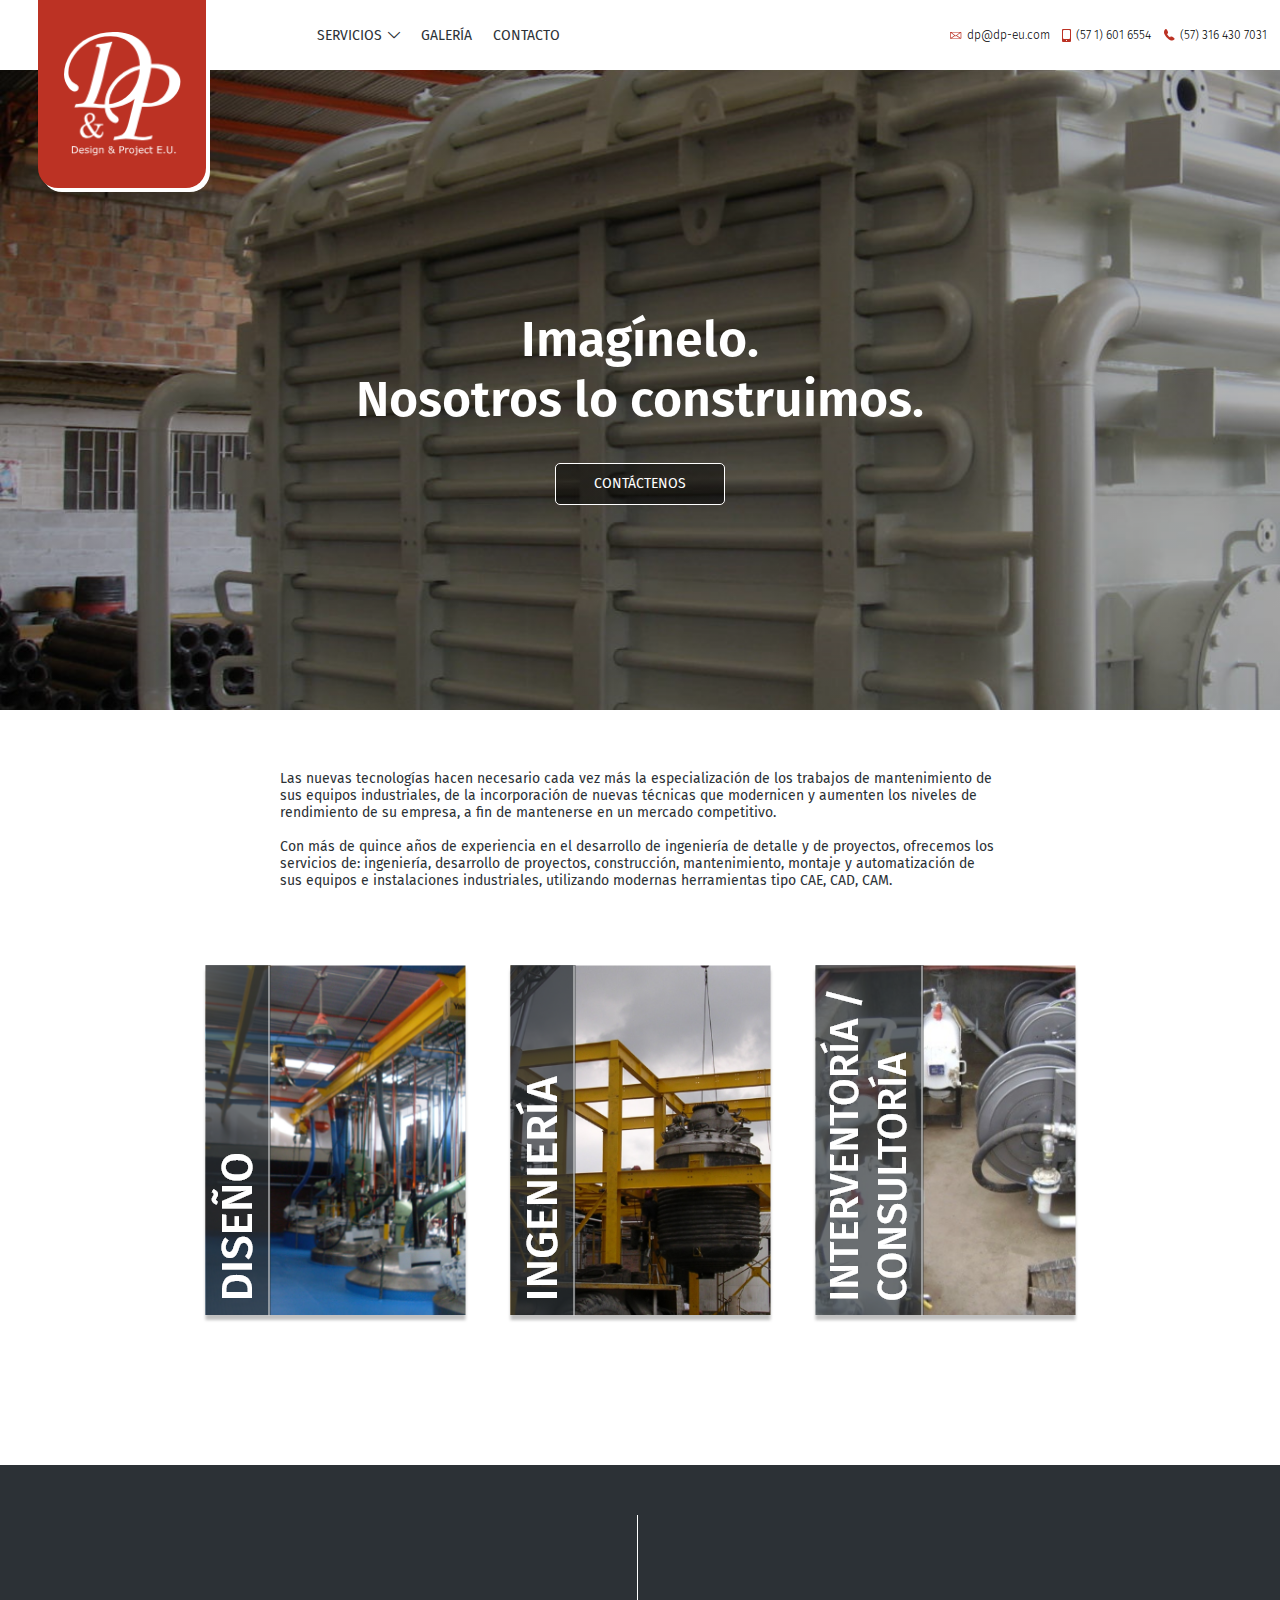
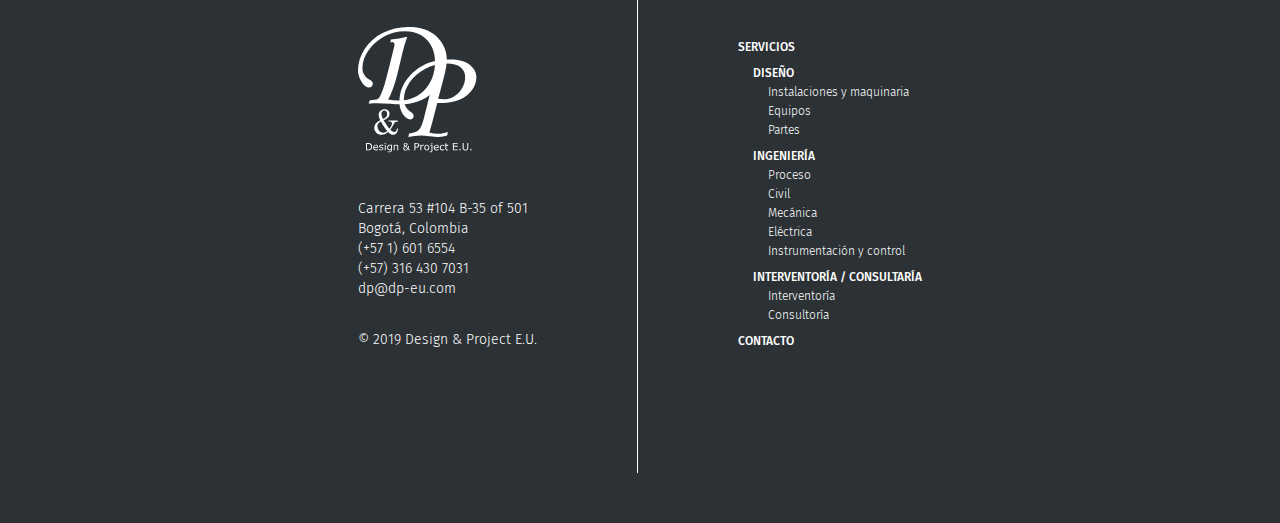
==== commit 0555ce90: "correcciones finales" ====
--- a/index.html
+++ b/index.html
@@ -30,7 +30,7 @@
       <nav class="menu">
         <ul>
           <li>
-            <a class="submenu" href="#">SERVICIOS <i class="icon-down" style="text-indent: 5px;"></i></a>
+            <a class="submenu" id="spread">SERVICIOS <i class="icon-down" style="text-indent: 5px;"></i></a>
             <nav class="desplegable">
               <ul>
                 <li><a href="diseño.html">Diseño</a></li>
--- a/css/design.css
+++ b/css/design.css
@@ -1,12 +1,10 @@
-/* Icono */
-
 @font-face {
   font-family: 'icomoon';
-  src:  url('../fonts/icomoon.eot?j0wt7a');
-  src:  url('../fonts/icomoon.eot?j0wt7a#iefix') format('embedded-opentype'),
-    url('../fonts/icomoon.ttf?j0wt7a') format('truetype'),
-    url('../fonts/icomoon.woff?j0wt7a') format('woff'),
-    url('../fonts/icomoon.svg?j0wt7a#icomoon') format('svg');
+  src:  url('../fonts/icomoon.eot?ddibly');
+  src:  url('../fonts/icomoon.eot?ddibly#iefix') format('embedded-opentype'),
+    url('../fonts/icomoon.ttf?ddibly') format('truetype'),
+    url('../fonts/icomoon.woff?ddibly') format('woff'),
+    url('../fonts/icomoon.svg?ddibly#icomoon') format('svg');
   font-weight: normal;
   font-style: normal;
 }
@@ -26,11 +24,25 @@
   -moz-osx-font-smoothing: grayscale;
 }
 
+.icon-close:before {
+  content: "\e904";
+}
 .icon-menu:before {
   content: "\e902";
+  font-size: 34px;
 }
 .icon-down:before {
+  content: "\e903";
+}
+.icon-right:before {
   content: "\e900";
+}
+.icon-left:before {
+  content: "\e901";
+}
+
+br {
+  margin: 5px;
 }
 
 /* Header_responsive */
@@ -59,7 +71,6 @@
   left: 5px;
   top: 5px;
   color: black;
-  /* float: right; */
 }
 
 
@@ -89,7 +100,6 @@
 .logotipo {
   margin-top: 0px;
   margin-left: 3%;
-  /* display: inline-block; */
   display: flex;
   align-self: flex-start;
   position: fixed;
@@ -107,8 +117,13 @@
   position: relative;
 }
 
+.logotipo img {
+  width: 70%;
+  height: 66%;
+}
+
 .logotipo_fondo_blanco {
-  margin: 0px 4px 4px 4px;
+  margin: 0px 4px 4px;
   display: flex;
   align-items: center;
   justify-content: center;
@@ -155,7 +170,7 @@
   align-items: center;
 }
 
-.menu li a { /* las propiedades del texto */
+.menu li a {
   text-decoration: none;
   color: #2C3136;
   font-size: 14px;
@@ -215,7 +230,6 @@
 
 .desplegable {
 	position:absolute;
-	/* min-width:140px; */
   margin: 0px;
   padding: 0px;
 }
@@ -229,7 +243,7 @@
   justify-content: center;
   flex-direction: column;
   z-index: 1;
-  padding-right: 15px;
+  padding-right: 20px;
 }
 
 /* Portada */
@@ -239,7 +253,7 @@
       rgba(0, 0, 0, 0.3),
       rgba(0, 0, 0, 0.3)
     ),
-    url('../images/IMG_0376/IMG_0376.png');
+    url('../images/IMG_0376@2x.png');
   background-size: cover;
   padding: 20px;
   height: 600px;
@@ -248,72 +262,12 @@
   justify-content: center;
 }
 
-.background_diseño {
+.background_banner {
   background-image: linear-gradient(
       rgba(0, 0, 0, 0.3),
       rgba(0, 0, 0, 0.3)
     ),
-    url('../images/S5000719/S5000719.png');
-  background-size: cover;
-  padding: 20px;
-  height: 200px;
-  display: flex;
-  align-items: center;
-  justify-content: center;
-  flex-wrap: wrap;
-}
-
-.background_ingenieria {
-  background-image: linear-gradient(
-      rgba(0, 0, 0, 0.3),
-      rgba(0, 0, 0, 0.3)
-    ),
-    url('../images/Imagen016/Imagen016.png');
-  background-size: cover;
-  padding: 20px;
-  height: 200px;
-  display: flex;
-  align-items: center;
-  justify-content: center;
-  flex-wrap: wrap;
-}
-
-.background_interventoria {
-  background-image: linear-gradient(
-      rgba(0, 0, 0, 0.3),
-      rgba(0, 0, 0, 0.3)
-    ),
-    url('../images/Imagen_001/Imagen_001.png');
-  background-size: cover;
-  padding: 20px;
-  height: 200px;
-  display: flex;
-  align-items: center;
-  justify-content: center;
-  flex-wrap: wrap;
-}
-
-.background_proyectos {
-  background-image: linear-gradient(
-      rgba(0, 0, 0, 0.3),
-      rgba(0, 0, 0, 0.3)
-    ),
-    url('../images/S5000719/S5000719.png');
-  background-size: cover;
-  padding: 20px;
-  height: 200px;
-  display: flex;
-  align-items: center;
-  justify-content: center;
-  flex-wrap: wrap;
-}
-
-.background_contacto {
-  background-image: linear-gradient(
-      rgba(0, 0, 0, 0.3),
-      rgba(0, 0, 0, 0.3)
-    ),
-    url('../images/contacto/contacto.png');
+    url('../images/banner_servicios.jpg');
   background-size: cover;
   padding: 20px;
   height: 200px;
@@ -413,15 +367,10 @@
 }
 
 .modal {
-  /* visibility: hidden;
-  opacity: 0; */
   display: none;
 }
 
 .modal:target {
-  /* visibility: visible;
-  opacity: 1;
-  transition: all 0.5s; */
   display:block;
   position: fixed;
   background: rgba(0, 0, 0, 0.8);
@@ -450,8 +399,6 @@
 
 .imagen {
   margin-top: 50px;
-  /* width: 90vw;
-  height: 35vh; */
   display: flex;
   justify-content: center;
   align-items: center;
@@ -471,22 +418,24 @@
 }
 
 .imagen img {
-  width: 500px;
-  height: 100%;
-  max-width: 100%;
+  max-width: 90%;
+  max-height: 90vh;
   box-sizing: border-box;
 }
 
 .cerrar {
-  display: block;
-  background: #FFFFFF;
+  top: 1vh;
+  right: 1vw;
+  position: fixed;
+  display: flex;
+  align-self: flex-start;
   width: 25px;
   height: 25px;
-  margin: 10px auto;
-  text-align: center;
+  text-align: right;
   text-decoration: none;
   font-size: 25px;
-  color: #000;
+  font-weight: 500;
+  color: #FFFFFF;
   padding: 5px;
   border-radius: 50%;
   line-height: 25px;
@@ -554,13 +503,59 @@
   display: flex;
   align-items: center;
   justify-content: center;
-  /* margin-bottom: 120px; */
 }
 
 .ver_proyectos {
   color: white;
   font-size: 14px;
   font-weight: 400;
+}
+
+.form-consulta {
+  margin-top: 20px;
+  max-width: 300px;
+  margin-left: auto;
+  margin-right: auto;
+  background: #E9E9E9; 
+  border: #000 1px solid;
+  padding: 30px;
+  padding-top: 23px;
+}
+
+label p {
+  margin: 0;
+  margin-top: 7px;
+  text-align: left;
+  font-size: 10px;
+}
+
+.campo-form {
+  width:100%; 
+  height:36px; 
+  margin:2px 0 6px; 
+  padding-left:6px; 
+  box-sizing: border-box; 
+  border-radius:3px; 
+  border:0;
+  font-size:1em;
+}
+
+textarea {
+  min-height: 150px!important;
+}
+
+.btn-form {
+  margin-top: 30px;
+  display: inline-block; 
+  border:0; 
+  background: #BC3224; 
+  height: 46px; 
+  line-height: 46px; 
+  padding: 0 20px; 
+  border-radius: 6px; 
+  color:#fff; 
+  text-decoration: none; 
+  text-transform: uppercase;
 }
 
 /* Footer */
@@ -637,6 +632,12 @@
   }
 }
 
+@media screen and (max-width: 797px) {
+  .menu {
+    padding-left: 25%;
+  }
+}
+
 @media screen and (max-width: 768px) {
   .datos_contacto {
     display: none;
@@ -652,11 +653,20 @@
   }
   .logo_responsive {
     display: block;
+    margin-left: 3%;
   }
   .burger_button {
     display: block;
   }
   .logotipo {
+    position: absolute;
+    margin-left: 3%;
+  }
+  .logotipo_fondo_carmesi {
+    width: 100px;
+    height: 110px;
+  }
+  .logotipo_fondo_blanco {
     display: none;
   }
   .header {
@@ -697,8 +707,16 @@
     width: 100vw; /* 100% */
     margin: 0px;
   }
+  .desplegable {
+    top: -155px;
+    transition: .2s;
+  }
+  .desplegable.active {
+    top: 50px;
+  }
   .desplegable ul li a {
     padding: 0px;
+    border-right: none;
   }
   hr {
     display: none;
@@ -706,6 +724,10 @@
 }
 
 @media screen and (max-width: 480px) {
+  .logotipo_fondo_carmesi {
+    width: 76px;
+    height: 80px;
+  }
   .background {
     height: 300px;
   }
--- a/css/pestaña.css
+++ b/css/pestaña.css
@@ -143,6 +143,8 @@
 }
 
 .desarrollo_contacto .boton { /*hijo*/
+  display: flex;
+  align-items: center;
   max-width: 150px;
   height: 24px;
   background: #BC3224;
@@ -165,9 +167,6 @@
   .tabcontent .derecha {
     display: none;
   }
-  /* .parrafo {
-    margin: 60px 8%;
-  } */
 }
 
 @media screen and (max-width: 480px) {
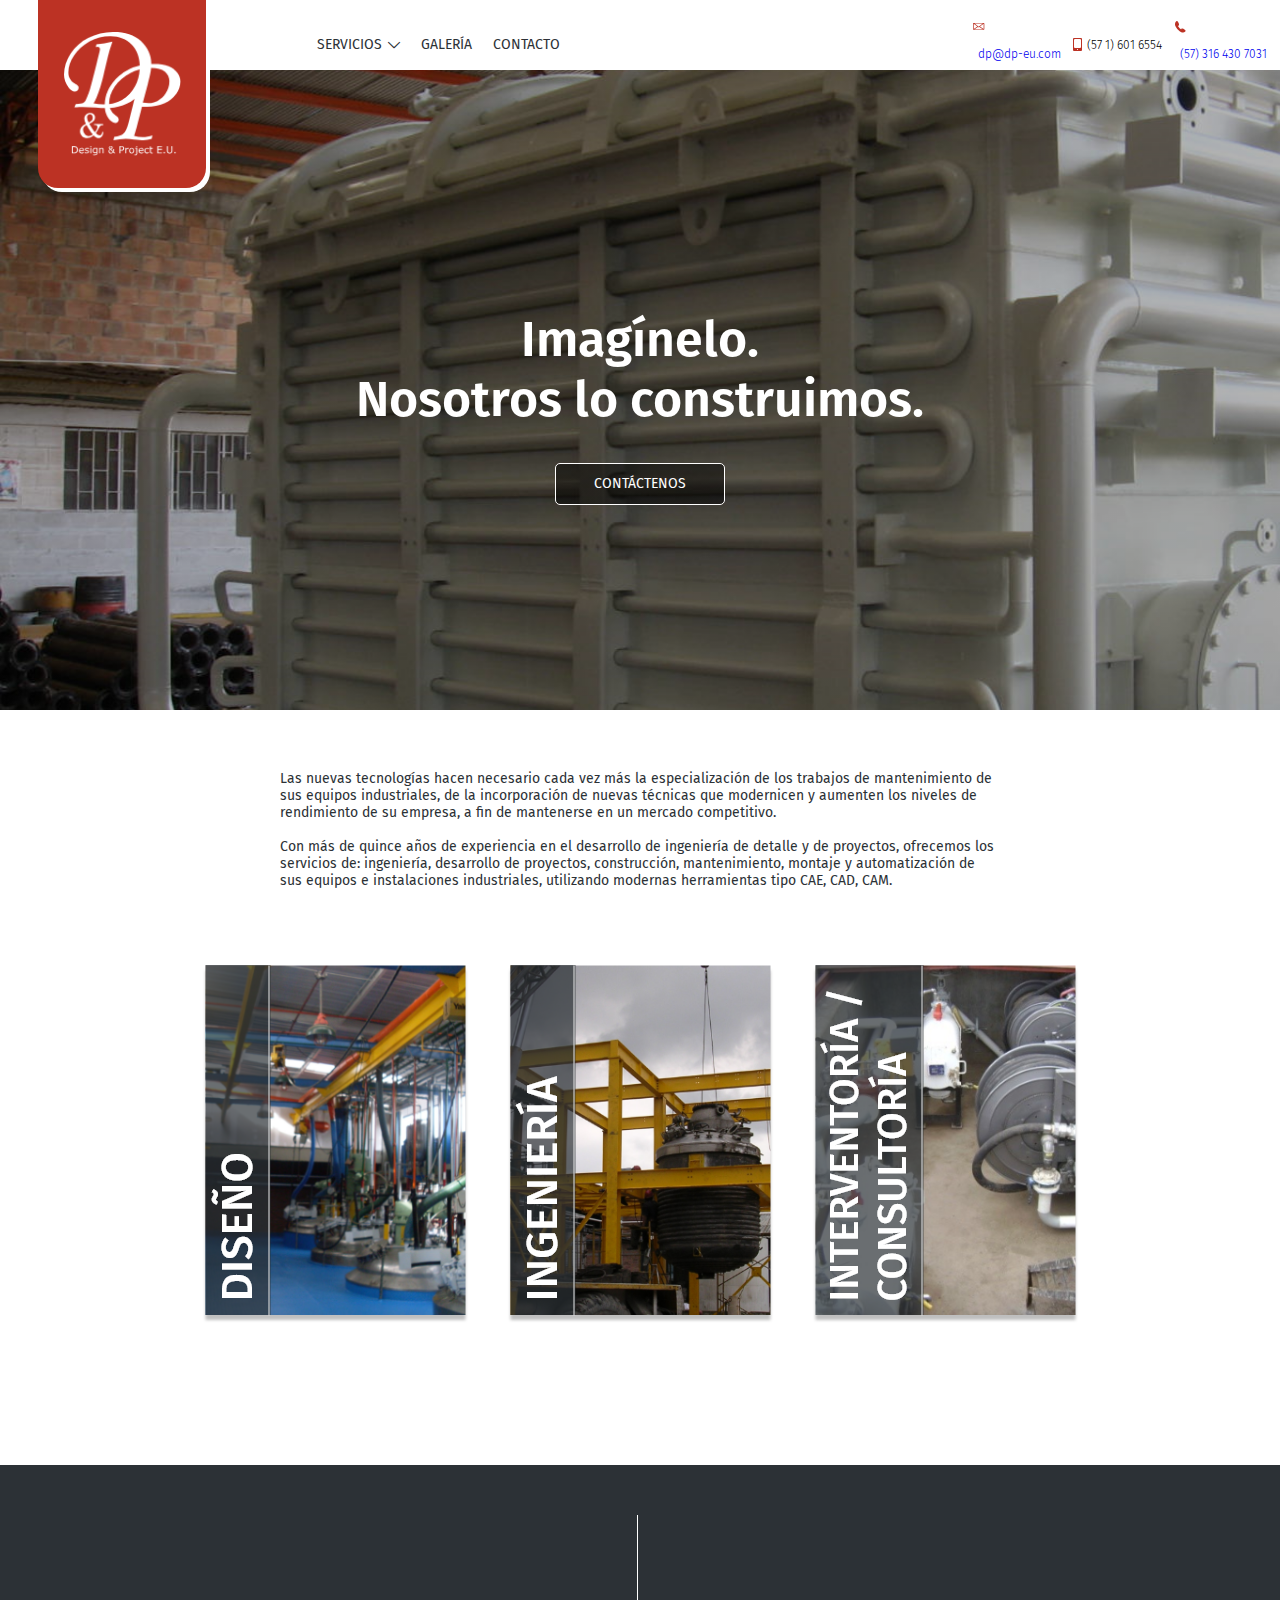
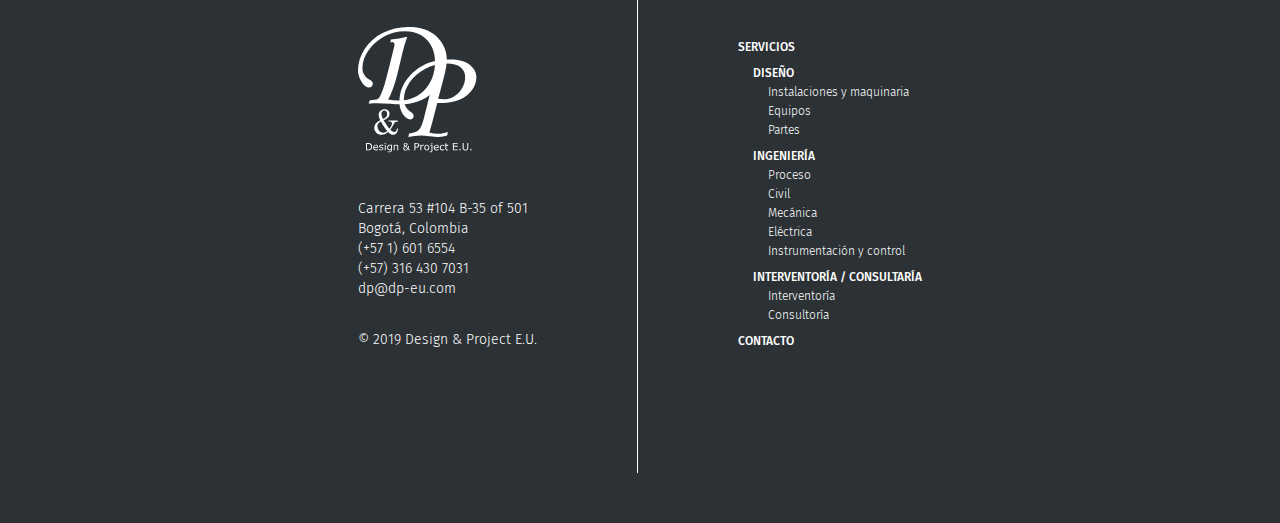
==== commit 1ca1b443: "se puede llamar y enviar un correo" ====
--- a/index.html
+++ b/index.html
@@ -2,7 +2,8 @@
 <html>
   <head>
     <meta charset="utf-8">
-    <title>Home</title>
+    <title>Design & Project EU - Desarrollo de ingeniería de detalle y de proyectos</title>
+    <meta name="description" content="Con más de quince años de experiencia en el desarrollo de ingeniería de detalle y de proyectos, ofrecemos los servicios de: ingeniería, desarrollo de proyectos, construcción, mantenimiento, montaje y automatización de sus equipos e instalaciones industriales, utilizando modernas herramientas tipo CAE, CAD, CAM." />
     <link rel="icon" type="image/png" href="images/favicon_dyp.png" />
     <link href="https://fonts.googleapis.com/css?family=Fira+Sans:300,400,500,600" rel="stylesheet">
     <link rel="stylesheet" href="css/design.css">
@@ -17,7 +18,7 @@
         <div class="logotipo_fondo_blanco">
         </div>
         <div class="logotipo_fondo_carmesi">
-          <img src="images/header/Logo DG 2019/Logo DG 2019.png" alt="">
+          <img src="images/header/Logo DG 2019.png" alt="">
         </div>
       </a>
     </figure>
@@ -50,13 +51,13 @@
       <div class="datos_contacto">
         <ul>
           <li>
-            <img src="images/header/Grupo 2/Grupo 2.png" alt="correo" align="center"><p class="contacto">dp@dp-eu.com</p>
+            <a href="mailto:dp@dp-eu.com"><img src="images/header/Grupo 2.png" alt="correo" align="center"><p class="contacto">dp@dp-eu.com</p></a>
           </li>
           <li>
-            <img src="images/header/Grupo 6/Grupo 6.png" alt="telefono" align="center"><p class="contacto">(57 1) 601 6554</p>
+            <img src="images/header/Grupo 6.png" alt="telefono" align="center"><p class="contacto">(57 1) 601 6554</p>
           </li>
           <li>
-            <img src="images/header/Grupo 7/Grupo 7.png" alt="telefono movil" align="center"><p class="contacto">(57) 316 430 7031</p>
+            <a href="tel:+573164307031"><img src="images/header/Grupo 7.png" alt="telefono movil" align="center"><p class="contacto">(57) 316 430 7031</p></a>
           </li>
         </ul>
       </div>
@@ -114,7 +115,7 @@
       <div class="contenedor">
 
         <div class="col1">
-          <img src="images/header/Logo DG 2019/Logo DG 2019.png" />
+          <img src="images/header/Logo DG 2019.png" />
           <p class="a">Carrera 53 #104 B-35 of 501</p>
           <p class="a">Bogotá, Colombia</p>
           <p class="a">(+57 1) 601 6554</p>
--- a/css/design.css
+++ b/css/design.css
@@ -463,11 +463,10 @@
 
 .proyecto_titulo {
   display: flex;
-  flex-wrap: flex;
   justify-content: center;
   font-size: 16px;
   font-weight: 500;
-  margin: 0px 0px 3em 0px;
+  margin: 0px 0px 2.5em 0px;
 }
 
 .proyecto_subtitulo {
@@ -482,7 +481,7 @@
 }
 
 .ver_imagenes {
-  font-size: 12px;
+  font-size: 14px;
   font-weight: 400;
   color: #BC3224;
 }
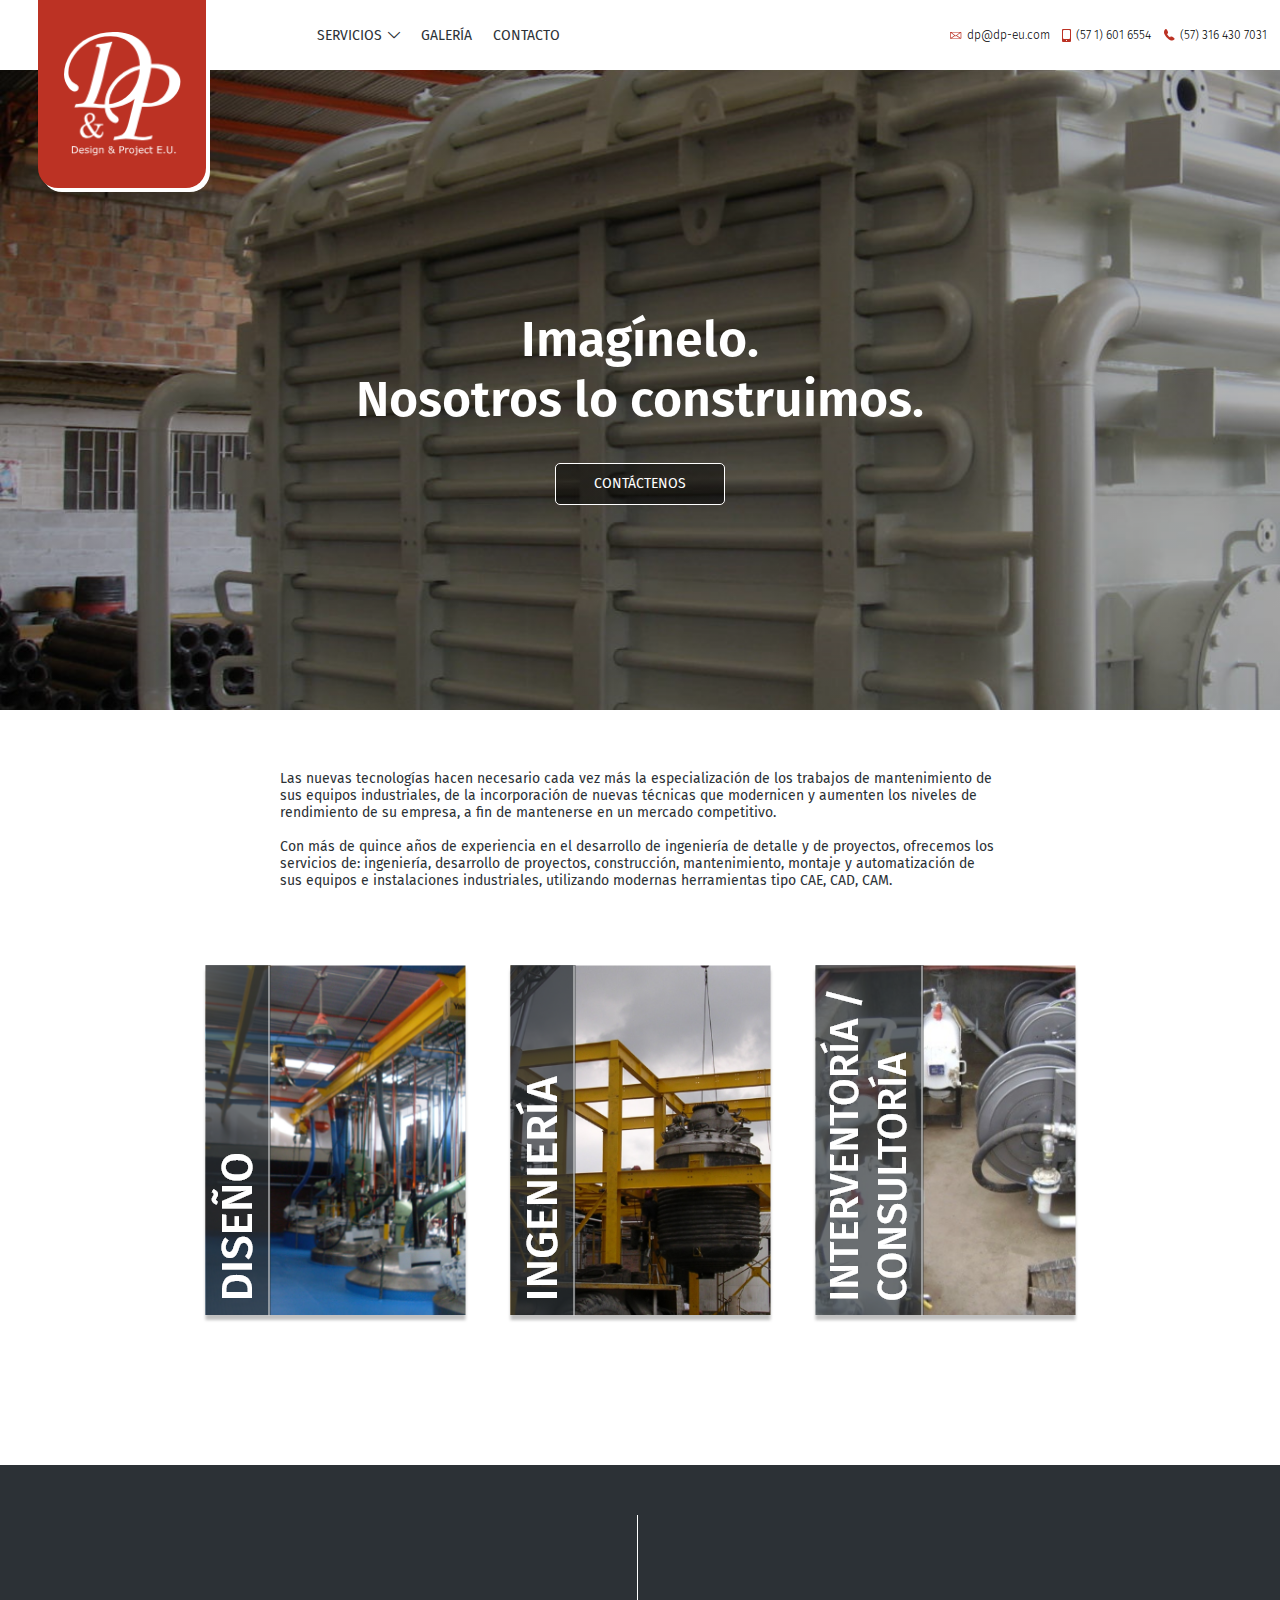
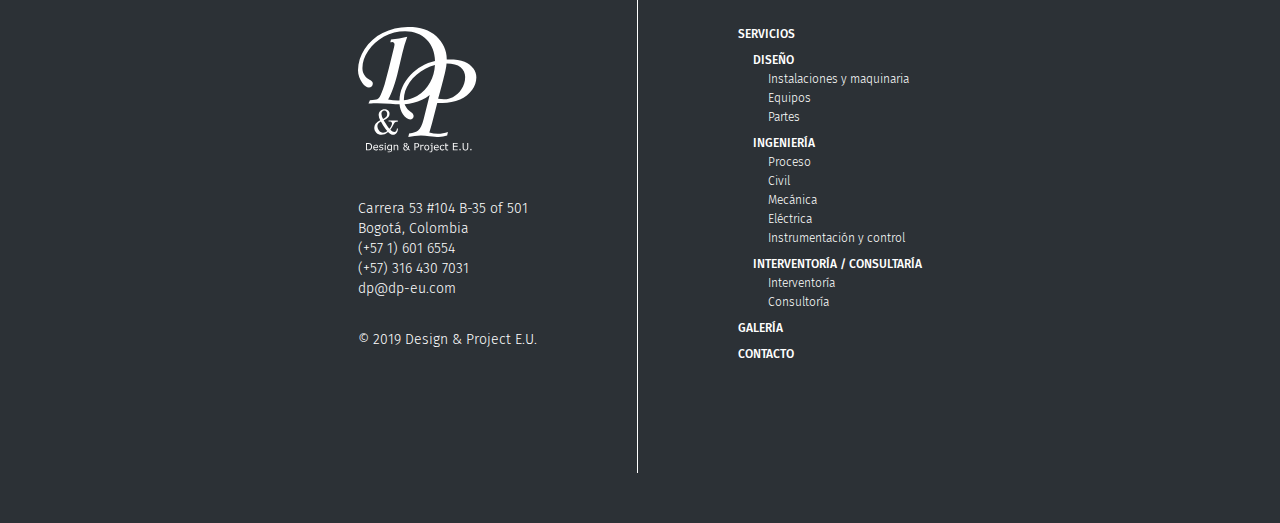
==== commit 20b6b383: "Proyecto terminado" ====
--- a/index.html
+++ b/index.html
@@ -12,7 +12,6 @@
   </head>
   <body>
     
-    <!-- Logo -->
     <figure class="logotipo">
       <a id="logotipo" href="index.html">
         <div class="logotipo_fondo_blanco">
@@ -48,22 +47,21 @@
           </li>
         </ul>
       </nav>
-      <div class="datos_contacto">
+      <div class="datos_contacto"> <!--***DATOS CONTACTO***-->
         <ul>
           <li>
-            <a href="mailto:dp@dp-eu.com"><img src="images/header/Grupo 2.png" alt="correo" align="center"><p class="contacto">dp@dp-eu.com</p></a>
+            <a class="contacto_externo" href="mailto:dp@dp-eu.com"><img src="images/header/Grupo 2.png" alt="correo" align="center"><p class="contacto">dp@dp-eu.com</p></a> <!--***CORREO***-->
           </li>
           <li>
-            <img src="images/header/Grupo 6.png" alt="telefono" align="center"><p class="contacto">(57 1) 601 6554</p>
+            <img src="images/header/Grupo 6.png" alt="telefono" align="center"><p class="contacto">(57 1) 601 6554</p> <!--***TELEFONO FIJO***-->
           </li>
           <li>
-            <a href="tel:+573164307031"><img src="images/header/Grupo 7.png" alt="telefono movil" align="center"><p class="contacto">(57) 316 430 7031</p></a>
+            <a class="contacto_externo" href="tel:+573164307031"><img src="images/header/Grupo 7.png" alt="telefono movil" align="center"><p class="contacto">(57) 316 430 7031</p></a> <!--***TELEFONO MOVIL***-->
           </li>
         </ul>
       </div>
     </header>
 
-    <!-- Portada -->
     <section class="background">
       <div class="contenedor">
         <div class="presentacion">
@@ -79,7 +77,6 @@
       </div>
     </section>
 
-    <!-- Proyectos -->
     <section class="proyectos">
       <div class="contenedor">
         <p class="parrafo_home">Las nuevas tecnologías hacen necesario cada vez más la especialización de los trabajos de mantenimiento de sus equipos industriales, de la incorporación de nuevas técnicas que modernicen y aumenten los niveles de rendimiento de su empresa, a fin de mantenerse en un mercado competitivo.<br/><br/>Con más de quince años de experiencia en el desarrollo de ingeniería de detalle y de proyectos, ofrecemos los servicios de: ingeniería, desarrollo de proyectos, construcción, mantenimiento, montaje y automatización de sus equipos e instalaciones industriales, utilizando modernas herramientas tipo CAE, CAD, CAM.</p>
@@ -101,26 +98,19 @@
             <img src="images/home/img_serv_3_home.png" alt="">
           </a>
         </article>
-
-        <!-- <div class="contenedor_caja">
-          <div class="ver_proyectos_caja">
-            <a class="ver_proyectos" href="galeria.html">VER LA GALERÍA DE TODOS NUESTROS PROYECTOS</a>
-          </div>
-        </div> -->
       </div>
     </section>
 
-    <!-- Footer -->
     <footer class="footer">
       <div class="contenedor">
 
         <div class="col1">
-          <img src="images/header/Logo DG 2019.png" />
+          <img src="images/header/Logo DG 2019.png" /> <!--***DATOS CONTACTO***-->
           <p class="a">Carrera 53 #104 B-35 of 501</p>
           <p class="a">Bogotá, Colombia</p>
           <p class="a">(+57 1) 601 6554</p>
-          <p class="a">(+57) 316 430 7031</p>
-          <p class="a">dp@dp-eu.com</p>
+          <a class="contacto_externo_footer" href="tel:+573164307031"><p class="a">(+57) 316 430 7031</p></a> <!--***TELEFONO MOVIL***-->
+          <a class="contacto_externo_footer" href="mailto:dp@dp-eu.com"><p class="a">dp@dp-eu.com</p></a> <!--***CORREO***-->
           <br>
           <p>© 2019 Design & Project E.U.</p>
         </div>
@@ -154,7 +144,7 @@
               <p>Consultoría</p>
             </div>
           </div>
-          <!-- <p><a href="galeria.html">GALERÍA</a></p> -->
+          <p><a href="galeria.html">GALERÍA</a></p>
           <p><a href="contacto.html">CONTACTO</a></p>
         </div>
 
--- a/css/design.css
+++ b/css/design.css
@@ -205,6 +205,12 @@
   font-weight: 300;
 }
 
+.contacto_externo {
+  display: flex;
+  align-items: center;
+  color: #000;
+}
+
 /* Menu desplegable */
 
 .desplegable {
@@ -447,6 +453,7 @@
 }
 
 .contactos_textos {
+  color: #000;
   display: flex;
   justify-content: baseline;
 }
@@ -484,30 +491,6 @@
   font-size: 14px;
   font-weight: 400;
   color: #BC3224;
-}
-
-.contenedor_caja {
-  padding-top: 20px;
-  display: flex;
-  justify-content: center;
-}
-
-.ver_proyectos_caja {
-  width: 352px;
-  height: 40px;
-  border-radius: 5px;
-  background: #BC3224;
-  cursor: pointer;
-  text-decoration: none;
-  display: flex;
-  align-items: center;
-  justify-content: center;
-}
-
-.ver_proyectos {
-  color: white;
-  font-size: 14px;
-  font-weight: 400;
 }
 
 .form-consulta {
@@ -623,6 +606,10 @@
   margin: 5px 0px;
 }
 
+.contacto_externo_footer{
+  color: #FFFFFF;
+}
+
 /* Media Queries */
 
 @media screen and (max-width: 1024px) {
